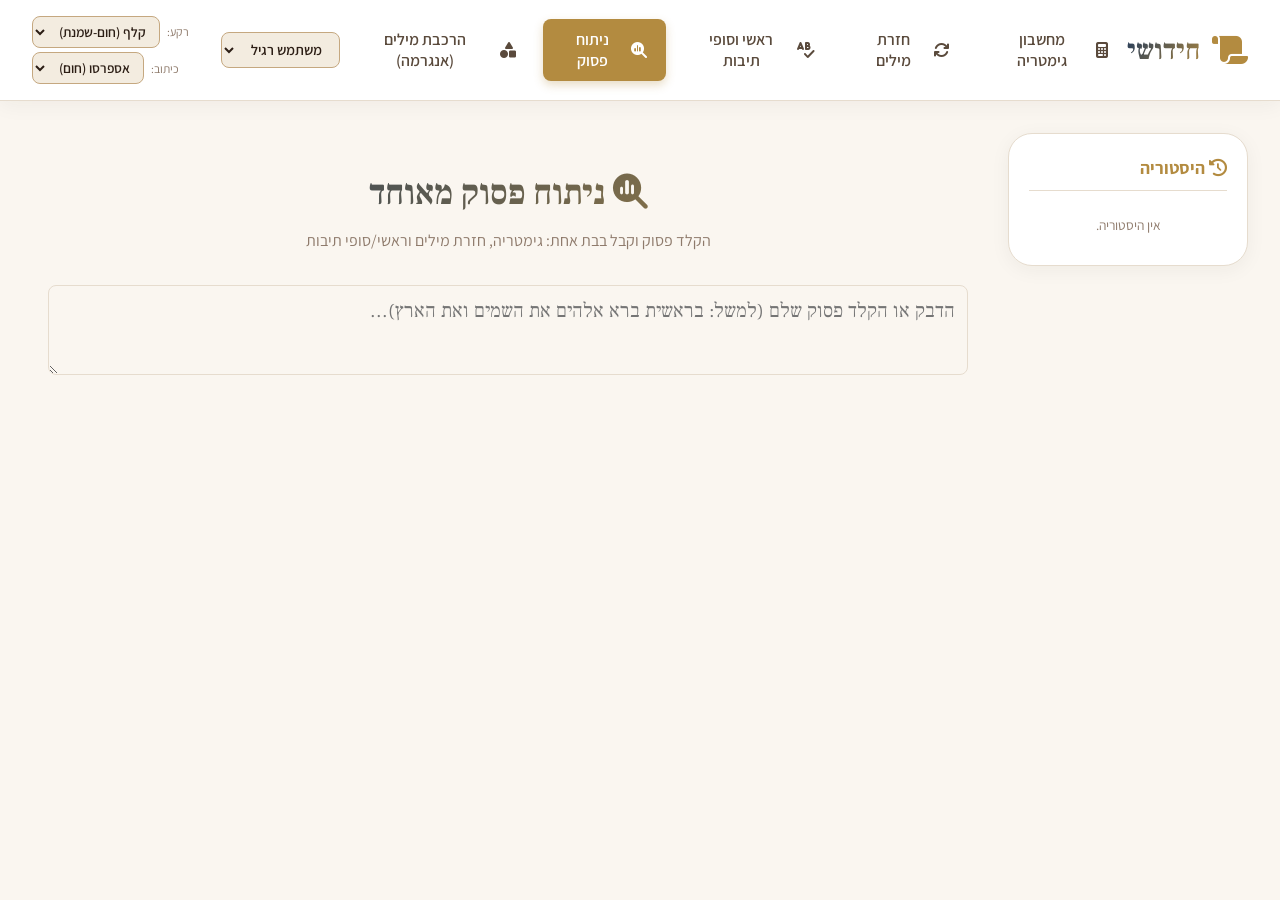
==== index.html @ a5f44e79 "Increase minimum column width in grid layout" ====
<!DOCTYPE html>
<html lang="he" dir="rtl">
<head>
    <meta charset="UTF-8">
    <meta name="viewport" content="width=device-width, initial-scale=1.0">
    <meta name="google-site-verification" content="LGMvp6OJ8fv4IpXESUMoyNWkSG_s3KDqTtap5O6duh8" />
    <title>חידושי - בית מדרש דיגיטלי אישי ושיתופי</title>
    <meta name="description" content="אפליקציה מתקדמת לפרסום, שיתוף ולימוד של חידושי תורה, סוגיות בגמרא וביאורי הלכה עם כלים תורניים מתקדמים.">
    
    <!-- Stylesheets -->
    <link rel="stylesheet" href="index.css">
    <link rel="stylesheet" href="https://cdnjs.cloudflare.com/ajax/libs/font-awesome/6.4.0/css/all.min.css">
</head>
<body data-bg="parchment" data-text="espresso">
    <div class="app-container">
        
        <!-- Header -->
        <header class="app-header">
            <div class="logo-container">
                <i class="fa-solid fa-scroll logo-icon"></i>
                <h1 class="logo-title">חידושי</h1>
            </div>
            
            <nav class="app-nav">
                <button class="nav-link" data-target="study-hall-view" style="display: none;">
                    <i class="fa-solid fa-book-open"></i> בית המדרש
                </button>
                <button class="nav-link" data-target="index-view" style="display: none;">
                    <i class="fa-solid fa-list-ol"></i> מפתח הפירושים
                </button>
                <button class="nav-link" data-target="scribe-desk-view" style="display: none;">
                    <i class="fa-solid fa-feather-pointed"></i> השולחן שלי
                </button>
                <button class="nav-link" data-target="gematria-view">
                    <i class="fa-solid fa-calculator"></i> מחשבון גימטריה
                </button>
                <button class="nav-link" data-target="word-repetition-view">
                    <i class="fa-solid fa-arrows-rotate"></i> חזרת מילים
                </button>
                <button class="nav-link" data-target="library-view" style="display: none;">
                    <i class="fa-solid fa-bookmark"></i> הספרייה שלי
                </button>
                <button class="nav-link" data-target="rashei-teivot-view">
                    <i class="fa-solid fa-spell-check"></i> ראשי וסופי תיבות
                </button>
                <button class="nav-link active" data-target="verse-analysis-unified-view">
                    <i class="fa-solid fa-magnifying-glass-chart"></i> ניתוח פסוק
                </button>
                <button class="nav-link" data-target="anagram-finder-view">
                    <i class="fa-solid fa-shapes"></i> הרכבת מילים (אנגרמה)
                </button>

                <button class="nav-link admin-only" data-target="admin-requests-view" id="nav-admin-requests" style="display: none !important;">
                    <i class="fa-solid fa-clipboard-check"></i> ניהול בקשות <span class="badge" id="pending-requests-badge" style="display: none; background: #e53e3e; color: white; padding: 0.1rem 0.4rem; border-radius: 10px; font-size: 0.75rem; margin-right: 0.25rem;">0</span>
                </button>
                <button class="nav-link admin-only" data-target="admin-verse-view" id="nav-admin-verse" style="display: none;">
                    <i class="fa-solid fa-book-open-reader"></i> ניהול פסוקים
                </button>
            </nav>
            
            <div class="header-actions">
                <div class="role-switcher" style="margin-left: 1rem;">
                    <select id="role-selector" class="role-select" style="background: var(--bg-secondary); border: 1px solid var(--border-gold); color: var(--text-primary); padding: 0.4rem 0.8rem; border-radius: var(--border-radius-sm); font-family: var(--font-sans); cursor: pointer; outline: none; font-weight: 600;">
                        <option value="user">משתמש רגיל</option>
                        <option value="admin">מנהל מערכת</option>
                    </select>
                </div>
                <div class="theme-switcher" style="display: flex; align-items: center; gap: 0.5rem;">
                    <div style="display: flex; flex-direction: column; align-items: flex-end; gap: 0.3rem;">
                        <div style="display: flex; align-items: center; gap: 0.4rem;">
                            <label style="font-size: 0.75rem; color: var(--text-muted); font-family: var(--font-sans); white-space: nowrap;">רקע:</label>
                            <select id="bg-selector" class="role-select" style="background: var(--bg-secondary); border: 1px solid var(--border-gold); color: var(--text-primary); padding: 0.3rem 0.6rem; border-radius: var(--border-radius-sm); font-family: var(--font-sans); cursor: pointer; outline: none; font-weight: 600; font-size: 0.85rem;" title="בחר רקע">
                                <option value="parchment">קלף (חום-שמנת)</option>
                                <option value="dark">לילה (כהה)</option>
                                <option value="white">לבן</option>
                                <option value="blue">תכלת (עדין)</option>
                                <option value="grey">אפור (עדין)</option>
                                <option value="green">ירוק (עדין)</option>
                            </select>
                        </div>
                        <div style="display: flex; align-items: center; gap: 0.4rem;">
                            <label style="font-size: 0.75rem; color: var(--text-muted); font-family: var(--font-sans); white-space: nowrap;">כיתוב:</label>
                            <select id="text-selector" class="role-select" style="background: var(--bg-secondary); border: 1px solid var(--border-gold); color: var(--text-primary); padding: 0.3rem 0.6rem; border-radius: var(--border-radius-sm); font-family: var(--font-sans); cursor: pointer; outline: none; font-weight: 600; font-size: 0.85rem;" title="בחר צבע כיתוב">
                                <option value="espresso">אספרסו (חום)</option>
                                <option value="blue">כחול</option>
                                <option value="black">שחור</option>
                                <option value="grey">אפור</option>
                                <option value="gold">זהב</option>
                            </select>
                        </div>
                    </div>
                </div>
            </div>
        </header>

        <!-- Main Content -->
        <main class="main-content">
            
            <!-- VIEW 1: STUDY HALL (FEED) -->
            <section id="study-hall-view" class="page-view">
                <div class="study-hall-header">
                    <h2>היכל החידושים של בית המדרש</h2>
                    <p>עיין בפנינים, חידושים והארות שנכתבו על התורה, הגמרא וההלכה</p>
                </div>

                <div class="search-filter-bar">
                    <div class="search-input-wrapper">
                        <i class="fa-solid fa-magnifying-glass search-icon"></i>
                        <input type="text" id="search-input" class="search-input" placeholder="חפש לפי נושא, פסוק, מחבר או קטגוריה...">
                    </div>
                    
                    <div class="category-tabs" id="category-tabs">
                        <button class="category-tab active" data-category="all">הכל</button>
                        <button class="category-tab" data-category="תורה">תורה</button>
                        <button class="category-tab" data-category="נך">נ"ך</button>
                        <button class="category-tab" data-category="גמרא">גמרא</button>
                        <button class="category-tab" data-category="הלכה">הלכה</button>
                        <button class="category-tab" data-category="חסידות ומחשבה">חסידות ומחשבה</button>
                    </div>

                    <div id="book-chapter-toolbar" style="display: flex; gap: 0.75rem; align-items: center; flex-wrap: wrap; margin-top: 1rem; padding: 0.5rem; background: var(--bg-secondary); border-radius: var(--border-radius-sm); border: 1px solid var(--border-color);">
                        <label for="study-book-select" style="font-weight: bold; color: var(--text-muted);"><i class="fa-solid fa-book-open"></i> ספר:</label>
                        <select id="study-book-select" class="sort-select" style="min-width: 150px; background: var(--bg-primary);">
                            <option value="all">כל הספרים</option>
                        </select>
                        
                        <label for="study-chapter-select" style="font-weight: bold; color: var(--text-muted);"><i class="fa-solid fa-list-ol"></i> פרק:</label>
                        <select id="study-chapter-select" class="sort-select" style="min-width: 120px; background: var(--bg-primary);">
                            <option value="all">כל הפרקים</option>
                        </select>
                    </div>

                    <select id="sort-select" class="sort-select" style="margin-top: 1rem;">
                        <option value="newest">הכי חדש</option>
                        <option value="popular">הכי פופולרי (יישר כוח)</option>
                        <option value="length">ארוך במיוחד</option>
                    </select>
                </div>

                <div class="insights-grid" id="insights-grid">
                    <!-- Cards will be dynamically inserted here -->
                </div>
            </section>

            <!-- VIEW 2: INSIGHT READER -->
            <section id="insight-reader-view" class="page-view">
                <button class="back-to-hall-btn" id="back-to-hall">
                    <i class="fa-solid fa-arrow-right"></i> חזרה לבית המדרש
                </button>
                
                <div class="reader-container">
                    
                    <div class="reader-main">
                        <div class="reader-header">
                            <span class="card-category" id="reader-category">תורה</span>
                            <h2 class="logo-title" style="font-size: 2.2rem; margin-top: 0.5rem;" id="reader-title">כותרת החידוש</h2>
                            <div class="reader-meta">
                                <div>
                                    נכתב ע"י: <span class="card-author" id="reader-author">משה רבנו</span> | 
                                    פרשת: <span id="reader-parasha">-</span>
                                </div>
                                <div class="reader-controls">
                                    <button class="font-size-btn" id="font-decrease" title="הקטן גופן"><i class="fa-solid fa-minus"></i></button>
                                    <span style="font-size: 0.9rem; font-weight: bold;">גופן</span>
                                    <button class="font-size-btn" id="font-increase" title="הגדל גופן"><i class="fa-solid fa-plus"></i></button>
                                </div>
                            </div>
                        </div>
                        
                        <!-- Admin Actions Bar -->
                        <div class="admin-actions-bar admin-only" style="display: none; margin: 1rem 0; gap: 1rem; border-bottom: 1px solid var(--border-color); padding-bottom: 1rem;">
                            <button class="secondary-btn admin-edit-btn" id="reader-admin-edit" style="padding: 0.5rem 1rem; font-size: 0.9rem;"><i class="fa-solid fa-pen-to-square"></i> עריכה מתקדמת</button>
                            <button class="secondary-btn admin-split-btn" id="reader-admin-split" style="padding: 0.5rem 1rem; font-size: 0.9rem;"><i class="fa-solid fa-arrows-split-up-and-left"></i> פיצול פירוש</button>
                            <button class="primary-btn admin-delete-btn" id="reader-admin-delete" style="background-color: #e53e3e; color: white; border: none; padding: 0.5rem 1rem; font-size: 0.9rem;"><i class="fa-solid fa-trash"></i> מחיקה</button>
                        </div>

                        <!-- Central Scripture Block -->
                        <div class="biblical-verse-block" id="reader-verse-block">
                            <div class="biblical-verse-text" id="reader-verse-text">טקסט הפסוק המקורי</div>
                            <div class="biblical-verse-source" id="reader-verse-source">ספר דברים פרק ג פסוק כג</div>
                        </div>



                        <!-- Auto Verse Analysis Box -->
                        <div id="reader-auto-analysis-box" style="display: none; margin-bottom: 2rem; border: 1px solid var(--border-gold); padding: 1.5rem; border-radius: var(--border-radius-lg); background: linear-gradient(135deg, rgba(var(--bg-primary-rgb), 1) 0%, rgba(var(--bg-secondary-rgb), 1) 100%);"></div>

                        <!-- Gematria Connections Box -->
                        <div class="gematria-box" id="reader-gematria-box">
                            <div class="gematria-header">
                                <div class="gematria-connections-title"><i class="fa-solid fa-circle-nodes"></i> קשרים גימטריים מעניינים</div>
                                <span class="gematria-badge" id="reader-gematria-val">515</span>
                            </div>
                            <div class="gematria-conn-explain" id="reader-gematria-explain" style="margin-bottom: 1rem; font-style: italic;">
                                הסבר הגימטריה הכללי...
                            </div>
                            <ul class="gematria-connections-list" id="reader-gematria-list">
                                <!-- Gematria matched verses here -->
                            </ul>
                        </div>

                        <!-- General Insight Content -->
                        <div class="general-insights-section" id="reader-general-section">
                            <h4><i class="fa-solid fa-pen-nib"></i> פשט דרש ורמז</h4>
                            <div id="reader-general-text">ההרחבות ייטענו כאן...</div>
                        </div>

                        <!-- Toda Hashem Content -->
                        <div class="general-insights-section" id="reader-toda-section" style="margin-top: 2rem; display: none;">
                            <h4><i class="fa-solid fa-scroll"></i> תודה ה'</h4>
                            <div id="reader-toda-text">התובנות ייטענו כאן...</div>
                        </div>

                        <div class="upvote-action-bar">
                            <button class="upvote-big-btn" id="reader-upvote-btn">
                                <i class="fa-solid fa-hands-clapping"></i> יישר כוח! (<span id="reader-upvotes-count">0</span>)
                            </button>
                            <button class="secondary-btn" id="reader-bookmark-btn">
                                <i class="fa-regular fa-bookmark"></i> שמור בספרייה שלי
                            </button>
                        </div>
                    </div>

                    <!-- Havruta Discussion Sidebar -->
                    <div class="havruta-sidebar">
                        <div class="havruta-header">
                            <i class="fa-solid fa-comments" style="color: var(--accent-gold);"></i>
                            <h3>שיח חברותא</h3>
                        </div>
                        <p style="font-size: 0.9rem; color: var(--text-muted); margin-bottom: 1rem;">הוסף הערה או הארה לחידוש זה כחלק מהלימוד המשותף:</p>
                        
                        <div class="comment-input-area">
                            <input type="text" id="comment-name" class="comment-input-name" placeholder="שמך (למשל: תלמיד חכם)">
                            <textarea id="comment-text" class="comment-input-text" placeholder="כתוב את ההערה שלך כאן..."></textarea>
                            <button class="submit-comment-btn" id="submit-comment">שלח לשיח</button>
                        </div>

                        <div class="comments-feed" id="comments-feed">
                            <!-- Comments bubble will render here -->
                        </div>
                    </div>

                </div>
            </section>

            <!-- VIEW 3: SCRIBE DESK (EDITOR) -->
            <section id="scribe-desk-view" class="page-view">
                <div class="editor-container">
                    <h2 class="logo-title" style="font-size: 2.2rem; text-align: center; margin-bottom: 0.5rem;">שולחן הכתיבה של הסופר</h2>
                    <p style="text-align: center; color: var(--text-muted); margin-bottom: 2rem;">העלה על הכתב חידוש תורה משלך, עצב אותו ופרסם אותו בבית המדרש</p>
                    
                    <div class="editor-grid">
                        <div class="editor-form-group">
                            <label for="edit-title">כותרת החידוש</label>
                            <input type="text" id="edit-title" class="editor-input" placeholder="למשל: כוחה של תפילה בפרשת ואתחנן">
                        </div>
                        
                        <div class="editor-form-group">
                            <label for="edit-category">קטגוריה</label>
                            <select id="edit-category" class="editor-select">
                                <option value="תורה">תורה</option>
                                <option value="נך">נ"ך</option>
                                <option value="גמרא">גמרא</option>
                                <option value="הלכה">הלכה</option>
                                <option value="חסידות ומחשבה">חסידות ומחשבה</option>
                            </select>
                        </div>

                        <div class="editor-form-group">
                            <label for="edit-verse">פסוק או מקור מצוטט</label>
                            <input type="text" id="edit-verse" class="editor-input" placeholder="למשל: דברים ג, כג">
                            <span id="editor-verse-vocalized" style="font-size: 0.9rem; color: var(--accent-gold); font-family: var(--font-serif); margin-top: 0.25rem; font-weight: bold; min-height: 1.25rem; display: block;"></span>
                        </div>

                        <div class="editor-form-group">
                            <label for="edit-author">שם המחבר</label>
                            <input type="text" id="edit-author" class="editor-input" placeholder="שמך או כינוי">
                        </div>

                        <div class="editor-form-group full-width">
                            <label for="edit-content">תוכן החידוש והביאור</label>
                            <textarea id="edit-content" class="editor-textarea" placeholder="כתוב כאן בהרחבה את מהלך החידוש שלך, ביאורים, מדרשים, או פנינים רוחניות..."></textarea>
                        </div>
                    </div>

                    <!-- Auto Verse Analysis Box (full-width, outside the grid) -->
                    <div id="scribe-auto-analysis-box" style="display: none; margin-top: 1.5rem; margin-bottom: 0.5rem; border: 1px solid var(--border-gold); padding: 1.5rem; border-radius: var(--border-radius-lg); background: linear-gradient(135deg, rgba(var(--bg-primary-rgb), 1) 0%, rgba(var(--bg-secondary-rgb), 1) 100%); width: 100%;"></div>

                    <div class="editor-actions">
                        <button class="secondary-btn" id="preview-btn"><i class="fa-solid fa-book-open-reader"></i> תצוגה מקדימה בספר</button>
                        <button class="primary-btn" id="publish-btn"><i class="fa-solid fa-feather"></i> פרסם בהיכל</button>
                    </div>

                    <!-- Book Layout Preview Panel -->
                    <div class="editor-preview-panel" id="preview-panel">
                        <div class="preview-book-title" id="preview-book-title">כותרת הספר</div>
                        <div class="preview-book-meta">נכתב ע"י <span id="preview-book-author">מחבר</span> | קטגוריה: <span id="preview-book-category">תורה</span></div>
                        <div class="preview-book-content" id="preview-book-content">תוכן החידוש יראה כאן כמו דף ספר תורני קלאסי...</div>
                    </div>
                </div>
            </section>

            <!-- VIEW 4: GEMATRIA CALCULATOR -->
            <section id="gematria-view" class="page-view">
                <div class="page-with-history">
                    <!-- History Sidebar -->
                    <div class="history-sidebar" id="gematria-history-panel">
                        <div class="history-panel-title"><i class="fa-solid fa-clock-rotate-left"></i> היסטוריה</div>
                        <div class="history-items-list" id="gematria-history-list"></div>
                    </div>

                    <!-- Main Content -->
                    <div class="gematria-calc-container">
                        <h2 class="logo-title" style="font-size: 2.2rem; text-align: center; margin-bottom: 0.5rem;">מחשבון גימטריה תורני</h2>
                        <p style="text-align: center; color: var(--text-muted); margin-bottom: 1.5rem;">חשב את הערך הגימטרי של מילה או פסוק, ומצא מיידית חיבורים מקבילים מתוך דפי הלימוד</p>

                        <div class="calc-input-wrapper">
                            <input type="text" id="calc-input" class="calc-input" placeholder="הקלד מילה, משפט או פסוק בעברית (למשל: ואתחנן)...">
                        </div>

                        <div class="calc-result-box" id="calc-result-box" style="display: none;">
                            <span class="calc-result-number" id="calc-result-num">0</span>
                            <span class="calc-result-hebrew" id="calc-result-heb"></span>
                        </div>

                        <!-- Word-by-Word Gematria Analysis -->
                        <div id="gematria-words-analysis" style="display: none; margin-top: 1.5rem; background: var(--bg-secondary); padding: 1.5rem; border-radius: var(--border-radius-md); border: 1px solid var(--border-gold); text-align: right; line-height: 1.8;">
                            <strong style="color: var(--accent-gold); font-size: 1.1rem; display: block; margin-bottom: 0.5rem;"><i class="fa-solid fa-calculator"></i> ערך גימטרי לכל מילה (לחץ לתוצאות נוספות למטה):</strong>
                            <div id="gematria-words-list" style="font-size: 1.1rem; font-family: var(--font-sans); display: flex; flex-wrap: wrap; gap: 0.5rem 1rem;"></div>
                        </div>

                        <div class="calc-matches-section" id="calc-matches-section" style="display: none;">
                            <h3><i class="fa-solid fa-link"></i> חיבורים ומקבילות בגימטריה זו</h3>
                            <div id="calc-matches-grid" style="display: flex; flex-direction: column; gap: 0.75rem; margin-top: 1rem; text-align: right; font-family: var(--font-serif); font-size: 1.25rem; line-height: 1.7;">
                            </div>
                        </div>

                        <!-- Inline Word Detail Panel -->
                        <div id="calc-word-detail-section" style="display: none; margin-top: 2rem; border-top: 2px solid var(--accent-gold); padding-top: 1.5rem;">
                            <div style="display: flex; align-items: center; justify-content: space-between; margin-bottom: 1rem;">
                                <h3 style="margin: 0; color: var(--accent-gold);"><i class="fa-solid fa-magnifying-glass"></i> ניתוח מילה: <span id="calc-word-detail-word" style="font-family: var(--font-serif); font-size: 1.3rem;"></span></h3>
                                <button id="calc-word-detail-close" style="background: none; border: 1px solid var(--border-color); color: var(--text-muted); padding: 0.3rem 0.7rem; border-radius: var(--border-radius-sm); cursor: pointer; font-size: 0.9rem;"><i class="fa-solid fa-xmark"></i> סגור</button>
                            </div>
                            <div style="display: flex; gap: 1.5rem; align-items: center; margin-bottom: 1rem; flex-wrap: wrap;">
                                <span id="calc-word-detail-score" style="font-size: 2rem; font-weight: 900; color: var(--accent-gold);"></span>
                                <span id="calc-word-detail-heb" style="color: var(--text-muted); font-size: 1rem;"></span>
                            </div>
                            <div id="calc-word-detail-grid" style="display: flex; flex-direction: column; gap: 0.75rem; text-align: right; font-family: var(--font-serif); font-size: 1.2rem; line-height: 1.7;">
                            </div>
                        </div>

                        <!-- Multi-Verse / Chapter Gematria Analysis (Distribution by Books) -->
                        <div class="calc-matches-section" style="margin-top: 3rem; border-top: 2px solid var(--border-color); padding-top: 2rem;">
                            <h3><i class="fa-solid fa-chart-column"></i> ניתוח רב-פסוקי והתפלגות גימטריה לפי ספרים (ניתוח פרק)</h3>
                            <p style="font-size: 0.95rem; color: var(--text-muted); margin-bottom: 1rem;">
                                הקלד או הדבק מספר פסוקים (כל פסוק בשורה חדשה), או בחר פרק מהמאגר לטעינה אוטומטית:
                            </p>

                            <!-- Chapter Auto-Loader Bar -->
                            <div style="background: var(--bg-secondary); border: 1px solid var(--border-gold); padding: 0.85rem 1.25rem; border-radius: var(--border-radius-md); margin-bottom: 1rem; display: flex; flex-wrap: wrap; gap: 0.75rem; align-items: center; justify-content: space-between;">
                                <div style="display: flex; align-items: center; gap: 0.5rem; font-weight: 600; color: var(--accent-gold); font-size: 1rem;">
                                    <i class="fa-solid fa-book-open-reader"></i>
                                    <span>טעינת פרק שלם מתוך המאגר:</span>
                                </div>
                                <div style="display: flex; gap: 0.75rem; flex-wrap: wrap; align-items: center;">
                                    <div style="display: flex; align-items: center; gap: 0.3rem;">
                                        <label for="mg-book-select" style="font-size: 0.85rem; color: var(--text-muted);">ספר:</label>
                                        <select id="mg-book-select" style="background: var(--bg-primary); border: 1px solid var(--border-gold); color: var(--text-primary); padding: 0.35rem 0.75rem; border-radius: var(--border-radius-sm); font-family: var(--font-serif); font-size: 1rem; cursor: pointer; outline: none; min-width: 150px;">
                                            <option value="">-- בחר ספר --</option>
                                        </select>
                                    </div>
                                    <div style="display: flex; align-items: center; gap: 0.3rem;">
                                        <label for="mg-chapter-select" style="font-size: 0.85rem; color: var(--text-muted);">פרק:</label>
                                        <select id="mg-chapter-select" style="background: var(--bg-primary); border: 1px solid var(--border-gold); color: var(--text-primary); padding: 0.35rem 0.75rem; border-radius: var(--border-radius-sm); font-family: var(--font-serif); font-size: 1rem; cursor: pointer; outline: none; min-width: 110px;" disabled>
                                            <option value="">-- בחר פרק --</option>
                                        </select>
                                    </div>
                                    <button id="mg-load-chapter-btn" class="primary-btn" style="padding: 0.35rem 1rem; font-size: 0.95rem; cursor: pointer;" disabled>
                                        <i class="fa-solid fa-arrow-down-to-bracket"></i> טען פרק
                                    </button>
                                </div>
                            </div>

                            <div class="calc-input-wrapper" style="display: flex; flex-direction: column; gap: 0.75rem;">
                                <textarea id="multi-gematria-input" class="calc-input" style="height: 220px; min-height: 180px; padding: 0.85rem; font-family: var(--font-serif); font-size: 1.25rem; line-height: 1.6; resize: vertical;" placeholder="הדבק או הקלד פסוקים (כל פסוק בשורה חדשה), למשל:
איש היה בארץ עוץ איוב שמו והיה האיש ההוא תם וישר וירא אלהים וסר מרע.
ויולדו לו שבעה בנים ושלוש בנות."></textarea>
                                <div style="display: flex; justify-content: space-between; align-items: center; flex-wrap: wrap; gap: 0.75rem;">
                                    <button id="multi-gematria-btn" class="primary-btn" style="padding: 0.65rem 1.5rem; font-size: 1.05rem; cursor: pointer;">
                                        <i class="fa-solid fa-square-poll-vertical"></i> נתח התפלגות ספרים
                                    </button>
                                    <div id="multi-gematria-sort-controls" style="display: none; align-items: center; gap: 0.5rem; font-size: 0.9rem; color: var(--text-muted);">
                                        <span>מיון ספרים:</span>
                                        <button id="sort-books-canonical" class="category-tab active" style="padding: 0.2rem 0.6rem; font-size: 0.85rem; cursor: pointer;">לפי סדר התנ"ך</button>
                                        <button id="sort-books-count" class="category-tab" style="padding: 0.2rem 0.6rem; font-size: 0.85rem; cursor: pointer;">לפי כמות הקבלות</button>
                                    </div>
                                </div>
                            </div>

                            <!-- Results Container -->
                            <div id="multi-gematria-results" style="display: none; margin-top: 1.5rem;">
                                <!-- Summary Table / Text -->
                                <div id="multi-gematria-summary" style="background: var(--bg-secondary); border: 1px solid var(--border-gold); padding: 1.25rem 1.5rem; border-radius: var(--border-radius-md); margin-bottom: 1.5rem; line-height: 1.8;">
                                </div>

                                <!-- Book Distribution Detailed List -->
                                <div id="multi-gematria-books-list" style="display: flex; flex-direction: column; gap: 1rem;">
                                </div>
                            </div>
                        </div>
                    </div>
                </div>
            </section>

            <!-- VIEW 7: COMMENTARY INDEX -->
            <section id="index-view" class="page-view">
                <div class="gematria-calc-container" style="max-width: 1100px;">
                    <h2 class="logo-title" style="font-size: 2.2rem; text-align: center; margin-bottom: 0.5rem;">מפתח הפירושים והחידושים</h2>
                    <p style="text-align: center; color: var(--text-muted); margin-bottom: 2rem;">עיין ברשימת הספרים והפרקים, וראה כמה פירושים וחידושים נכתבו על כל אחד מהם</p>
                    
                    <div class="index-categories-container">
                        <div class="index-category-column">
                            <h3 class="index-category-title"><i class="fa-solid fa-scroll"></i> תורה (חומש)</h3>
                            <div class="index-category-books" id="index-category-torah"></div>
                        </div>
                        <div class="index-category-column">
                            <h3 class="index-category-title"><i class="fa-solid fa-feather"></i> נביאים</h3>
                            <div class="index-category-books" id="index-category-neviim"></div>
                        </div>
                        <div class="index-category-column">
                            <h3 class="index-category-title"><i class="fa-solid fa-book"></i> כתובים</h3>
                            <div class="index-category-books" id="index-category-ketuvim"></div>
                        </div>
                    </div>
                </div>
            </section>

            <!-- VIEW 5: WORD REPETITION (CONCORDANCE) -->
            <section id="word-repetition-view" class="page-view">
                <div class="page-with-history">
                    <!-- History Sidebar -->
                    <div class="history-sidebar" id="word-rep-history-panel">
                        <div class="history-panel-title"><i class="fa-solid fa-clock-rotate-left"></i> היסטוריה</div>
                        <div class="history-items-list" id="word-rep-history-list"></div>
                    </div>
                <div class="gematria-calc-container">
                    <h2 class="logo-title" style="font-size: 2.2rem; text-align: center; margin-bottom: 0.5rem;">איתור חזרת מילים</h2>
                    <p style="text-align: center; color: var(--text-muted); margin-bottom: 1.5rem;">הקלד מילה או רצף אותיות כדי לאתר מיידית את כל הפסוקים במאגר המכילים אותם במדויק (ללא ניקוד)</p>

                    <div class="calc-input-wrapper">
                        <input type="text" id="word-search-input" class="calc-input" placeholder="הקלד מילה לחיפוש (למשל: משה, שמע, אהב)...">
                    </div>

                    <div class="calc-matches-section" id="word-matches-section" style="display: none;">
                        <div style="display: flex; align-items: center; gap: 1rem; flex-wrap: wrap; margin-bottom: 0.25rem;">
                            <h3 style="margin: 0;"><i class="fa-solid fa-list-ol"></i> פסוקים שנמצאו בהם חזרות (<span id="word-matches-count">0</span>)</h3>
                        </div>
                        <div style="margin-bottom: 0.75rem; font-size: 1.1rem; color: var(--text-muted); font-weight: normal;">
                            ביטוי חוזר: "<span id="word-search-query-display" style="font-weight: bold; color: var(--accent-gold);"></span>"
                        </div>
                        <!-- Simple list style for verses instead of grid cards -->
                        <div id="word-matches-grid" style="display: flex; flex-direction: column; gap: 0.75rem; margin-top: 0.5rem; text-align: right; font-family: var(--font-serif); font-size: 1.25rem; line-height: 1.7;">
                            <!-- Matched verses will render here -->
                        </div>
                    </div>

                    <!-- New Section: Full Verse Analysis (Words & Pairs) -->
                    <div class="calc-matches-section" style="margin-top: 3rem; border-top: 1px solid var(--border-color); padding-top: 2rem;">
                        <h3><i class="fa-solid fa-chart-pie"></i> ניתוח פסוק שלם (מילים וצמדים)</h3>
                        <p style="font-size: 0.95rem; color: var(--text-muted); margin-bottom: 1rem;">הקלד או הדבק פסוק שלם כדי לראות את מספר החזרות של כל מילה ושל כל צמד מילים רצופות במאגר התנ"ך</p>
                        
                        <div class="calc-input-wrapper">
                            <textarea id="verse-analysis-input" class="calc-input" style="height: 80px; padding: 0.75rem; font-family: var(--font-serif); font-size: 1.2rem; resize: vertical;" placeholder="הדבק או הקלד פסוק שלם כאן (למשל: ולא תתחתן בם בתך לא תתן לבנו)..."></textarea>
                        </div>
                        
                        <div id="verse-analysis-results" style="display: none; margin-top: 1.5rem; background: var(--bg-secondary); padding: 1.5rem; border-radius: var(--border-radius-md); border: 1px solid var(--border-gold); text-align: right; line-height: 1.8;">
                            <div style="margin-bottom: 1.5rem;">
                                <strong style="color: var(--accent-gold); font-size: 1.1rem; display: block; margin-bottom: 0.5rem;"><i class="fa-solid fa-font"></i> מילים בודדות וחזרותיהן (לחץ על מילה לחיפוש):</strong>
                                <div id="words-analysis-list" style="font-size: 1.1rem; font-family: var(--font-sans); display: flex; flex-wrap: wrap; gap: 0.5rem 1rem;"></div>
                            </div>
                            <div style="margin-bottom: 1.5rem;">
                                <strong style="color: var(--accent-gold); font-size: 1.1rem; display: block; margin-bottom: 0.5rem;"><i class="fa-solid fa-link"></i> צמדי מילים (זוגות) וחזרותיהם (לחץ על צמד לחיפוש):</strong>
                                <div id="pairs-analysis-list" style="font-size: 1.1rem; font-family: var(--font-sans); display: flex; flex-wrap: wrap; gap: 0.5rem 1rem;"></div>
                            </div>
                            <div style="margin-bottom: 1.5rem;">
                                <strong style="color: var(--accent-gold); font-size: 1.1rem; display: block; margin-bottom: 0.5rem;"><i class="fa-solid fa-lines-leaning"></i> שלשות מילים וחזרותיהן (לחץ על שלשה לחיפוש):</strong>
                                <div id="triplets-analysis-list" style="font-size: 1.1rem; font-family: var(--font-sans); display: flex; flex-wrap: wrap; gap: 0.5rem 1rem;"></div>
                            </div>
                            <div>
                                <strong style="color: var(--accent-gold); font-size: 1.1rem; display: block; margin-bottom: 0.5rem;"><i class="fa-solid fa-cubes"></i> רביעיות מילים וחזרותיהם (לחץ על רביעייה לחיפוש):</strong>
                                <div id="quads-analysis-list" style="font-size: 1.1rem; font-family: var(--font-sans); display: flex; flex-wrap: wrap; gap: 0.5rem 1rem;"></div>
                            </div>
                        </div>
                    </div>
                </div>
                </div><!-- /page-with-history -->
            </section>

            <!-- VIEW 6: MY LIBRARY (BOOKMARKS & UPLOADER) -->
            <section id="library-view" class="page-view">
                <div class="library-container">
                    
                    <!-- Sidebar: stats and streaks -->
                    <div class="streak-sidebar">
                        <div class="streak-card">
                            <div class="streak-fire"><i class="fa-solid fa-fire"></i></div>
                            <div class="streak-number" id="streak-num">3</div>
                            <div class="streak-label">ימי התמדה רצופים!</div>
                            <p class="streak-desc">"כל הקובע עת לתורה..." המשך ללמוד ולכתוב חידושים מדי יום כדי להגדיל את מדד ההתמדה שלך.</p>
                        </div>

                        <div class="diligence-stats-card">
                            <h3 class="logo-title" style="font-size: 1.25rem; margin-bottom: 1rem;"><i class="fa-solid fa-chart-line"></i> מדדי התמדה</h3>
                            <div class="stat-row">
                                <span class="stat-row-label">חידושים שפרסמת:</span>
                                <span class="stat-row-val" id="stats-published">0</span>
                            </div>
                            <div class="stat-row">
                                <span class="stat-row-label">סימניות שמורות:</span>
                                <span class="stat-row-val" id="stats-bookmarked">0</span>
                            </div>
                            <div class="stat-row">
                                <span class="stat-row-label">יישר כוח שקיבלת:</span>
                                <span class="stat-row-val" id="stats-upvotes">0</span>
                            </div>
                            <div class="stat-row">
                                <span class="stat-row-label">הערות שכתבת:</span>
                                <span class="stat-row-val" id="stats-comments">0</span>
                            </div>
                        </div>
                    </div>

                    <!-- Main Library Section -->
                    <div class="library-main">
                        <!-- File Upload Box -->
                        <div class="file-upload-zone" id="file-upload-zone">
                            <div class="upload-icon"><i class="fa-solid fa-file-arrow-up"></i></div>
                            <h3 class="upload-title">העלאת דפי לימוד וחידושים</h3>
                            <p class="upload-desc">גרור ושחרר קובצי טקסט (.txt) או לחץ לבחירת קובץ מהמחשב.</p>
                            <p class="upload-desc" style="font-size: 0.75rem; margin-top: 0.5rem; color: var(--accent-gold);">האפליקציה תפענח את הקובץ ותטעין אותו לבית המדרש האישי שלך!</p>
                            <input type="file" id="file-input" style="display: none;" accept=".txt">
                        </div>

                        <div class="library-tabs">
                            <button class="library-tab-btn active" data-lib="bookmarks">שמורים ללימוד (<span id="lib-bookmarks-count">0</span>)</button>
                            <button class="library-tab-btn" data-lib="my-insights">החידושים שלי (<span id="lib-my-count">0</span>)</button>
                            <button class="library-tab-btn user-only" data-lib="pending-requests" id="lib-pending-tab">הצעות פרסום שלי (<span id="lib-pending-count">0</span>)</button>
                        </div>

                        <div class="library-list" id="library-list">
                            <!-- Items will be dynamically inserted here -->
                            <div class="empty-state">
                                <div class="empty-state-icon"><i class="fa-solid fa-book-bookmark"></i></div>
                                <p>אין כרגע פריטים בספרייה זו.</p>
                            </div>
                        </div>
                    </div>

                </div>
            </section>

            <!-- VIEW 10: RASHEI & SOFEI TEIVOT -->
            <section id="rashei-teivot-view" class="page-view">
                <div class="page-with-history">
                    <!-- History Sidebar -->
                    <div class="history-sidebar" id="rashei-history-panel">
                        <div class="history-panel-title"><i class="fa-solid fa-clock-rotate-left"></i> היסטוריה</div>
                        <div class="history-items-list" id="rashei-history-list"></div>
                    </div>
                <div class="gematria-calc-container" style="max-width: 1100px;">
                    <h2 class="logo-title" style="font-size: 2.2rem; text-align: center; margin-bottom: 0.5rem;"><i class="fa-solid fa-spell-check"></i> ניתוח ראשי תיבות וסופי תיבות</h2>
                    <p style="text-align: center; color: var(--text-muted); margin-bottom: 1.5rem;">הקלד או הדבק פסוק כדי לחשב את ראשי התיבות וסופי התיבות שלו, ולאתר פסוקים מקבילים במאגר</p>

                    <div class="calc-input-wrapper">
                        <textarea id="rt-input" class="calc-input" style="height: 80px; padding: 0.75rem; font-family: var(--font-serif); font-size: 1.2rem; resize: vertical;" placeholder="הדבק או הקלד פסוק שלם כאן (למשל: בראשית ברא אלהים את השמים ואת הארץ)..."></textarea>
                    </div>

                    <!-- Results container -->
                    <div id="rt-results" style="display: none; margin-top: 1.5rem;">
                        <!-- 1. Rashei Teivot + Gematria -->
                        <div style="background: var(--bg-secondary); padding: 1.5rem; border-radius: var(--border-radius-md); border: 1px solid var(--border-gold); margin-bottom: 1.5rem;">
                            <h3 style="color: var(--accent-gold); margin: 0 0 0.75rem 0; font-size: 1.2rem;"><i class="fa-solid fa-arrow-right"></i> ראשי תיבות</h3>
                            <div style="display: flex; align-items: center; gap: 1rem; flex-wrap: wrap; font-size: 1.3rem; font-family: var(--font-serif);">
                                <span id="rt-rashei-letters" style="font-weight: bold; letter-spacing: 0.15em; color: var(--text-primary); font-size: 1.5rem;"></span>
                                <span style="color: var(--text-muted);">|</span>
                                <span>גימטריה: <strong id="rt-rashei-gematria" style="color: var(--accent-gold);"></strong></span>
                            </div>
                        </div>

                        <!-- 2. Sofei Teivot + Gematria -->
                        <div style="background: var(--bg-secondary); padding: 1.5rem; border-radius: var(--border-radius-md); border: 1px solid var(--border-gold); margin-bottom: 1.5rem;">
                            <h3 style="color: var(--accent-gold); margin: 0 0 0.75rem 0; font-size: 1.2rem;"><i class="fa-solid fa-arrow-left"></i> סופי תיבות</h3>
                            <div style="display: flex; align-items: center; gap: 1rem; flex-wrap: wrap; font-size: 1.3rem; font-family: var(--font-serif);">
                                <span id="rt-sofei-letters" style="font-weight: bold; letter-spacing: 0.15em; color: var(--text-primary); font-size: 1.5rem;"></span>
                                <span style="color: var(--text-muted);">|</span>
                                <span>גימטריה: <strong id="rt-sofei-gematria" style="color: var(--accent-gold);"></strong></span>
                            </div>
                        </div>

                        <!-- Tabs for the 6 result panels -->
                        <div style="display: flex; flex-wrap: wrap; gap: 0.5rem; margin-bottom: 1.5rem; justify-content: center;">
                            <button class="category-tab rt-tab active" data-rt-tab="exact-rashei">3. ראשי תיבות זהים</button>
                            <button class="category-tab rt-tab" data-rt-tab="exact-sofei">4. סופי תיבות זהים</button>
                            <button class="category-tab rt-tab" data-rt-tab="anagram-rashei">5. אנגרמת ראשי תיבות</button>
                            <button class="category-tab rt-tab" data-rt-tab="anagram-sofei">6. אנגרמת סופי תיבות</button>
                            <button class="category-tab rt-tab" data-rt-tab="gematria-rashei">7. גימטריה ראשי תיבות</button>
                            <button class="category-tab rt-tab" data-rt-tab="gematria-sofei">8. גימטריה סופי תיבות</button>
                            <button class="category-tab rt-tab" data-rt-tab="words-anagram-rashei">9. הרכבת מילים מראשי תיבות</button>
                            <button class="category-tab rt-tab" data-rt-tab="words-anagram-sofei">10. הרכבת מילים מסופי תיבות</button>
                        </div>

                        <!-- Result panels -->
                        <div id="rt-panel-exact-rashei" class="rt-panel" style="display: block;">
                            <h3 style="font-size: 1.1rem; color: var(--accent-gold); margin-bottom: 0.5rem;"><i class="fa-solid fa-equals"></i> פסוקים עם ראשי תיבות זהים (סדר זהה)</h3>
                            <div id="rt-list-exact-rashei" style="display: flex; flex-direction: column; gap: 0.75rem; font-family: var(--font-serif); font-size: 1.15rem; line-height: 1.7;"></div>
                        </div>
                        <div id="rt-panel-exact-sofei" class="rt-panel" style="display: none;">
                            <h3 style="font-size: 1.1rem; color: var(--accent-gold); margin-bottom: 0.5rem;"><i class="fa-solid fa-equals"></i> פסוקים עם סופי תיבות זהים (סדר זהה)</h3>
                            <div id="rt-list-exact-sofei" style="display: flex; flex-direction: column; gap: 0.75rem; font-family: var(--font-serif); font-size: 1.15rem; line-height: 1.7;"></div>
                        </div>
                        <div id="rt-panel-anagram-rashei" class="rt-panel" style="display: none;">
                            <h3 style="font-size: 1.1rem; color: var(--accent-gold); margin-bottom: 0.5rem;"><i class="fa-solid fa-shuffle"></i> פסוקים עם אותן אותיות ראשי תיבות (סדר שונה)</h3>
                            <div id="rt-list-anagram-rashei" style="display: flex; flex-direction: column; gap: 0.75rem; font-family: var(--font-serif); font-size: 1.15rem; line-height: 1.7;"></div>
                        </div>
                        <div id="rt-panel-anagram-sofei" class="rt-panel" style="display: none;">
                            <h3 style="font-size: 1.1rem; color: var(--accent-gold); margin-bottom: 0.5rem;"><i class="fa-solid fa-shuffle"></i> פסוקים עם אותן אותיות סופי תיבות (סדר שונה)</h3>
                            <div id="rt-list-anagram-sofei" style="display: flex; flex-direction: column; gap: 0.75rem; font-family: var(--font-serif); font-size: 1.15rem; line-height: 1.7;"></div>
                        </div>
                        <div id="rt-panel-gematria-rashei" class="rt-panel" style="display: none;">
                            <h3 style="font-size: 1.1rem; color: var(--accent-gold); margin-bottom: 0.5rem;"><i class="fa-solid fa-calculator"></i> פסוקים בעלי גימטריה זהה לראשי תיבות</h3>
                            <div id="rt-list-gematria-rashei" style="display: flex; flex-direction: column; gap: 0.75rem; font-family: var(--font-serif); font-size: 1.15rem; line-height: 1.7;"></div>
                        </div>
                        <div id="rt-panel-gematria-sofei" class="rt-panel" style="display: none;">
                            <h3 style="font-size: 1.1rem; color: var(--accent-gold); margin-bottom: 0.5rem;"><i class="fa-solid fa-calculator"></i> פסוקים בעלי גימטריה זהה לסופי תיבות</h3>
                            <div id="rt-list-gematria-sofei" style="display: flex; flex-direction: column; gap: 0.75rem; font-family: var(--font-serif); font-size: 1.15rem; line-height: 1.7;"></div>
                        </div>
                        <div id="rt-panel-words-anagram-rashei" class="rt-panel" style="display: none;">
                            <h3 style="font-size: 1.1rem; color: var(--accent-gold); margin-bottom: 0.75rem;"><i class="fa-solid fa-shapes"></i> מילים בתנ"ך שניתן להרכיב מאותיות ראשי התיבות</h3>
                            <div id="rt-list-words-anagram-rashei" style="display: flex; flex-direction: column; gap: 1.25rem;"></div>
                        </div>
                        <div id="rt-panel-words-anagram-sofei" class="rt-panel" style="display: none;">
                            <h3 style="font-size: 1.1rem; color: var(--accent-gold); margin-bottom: 0.75rem;"><i class="fa-solid fa-shapes"></i> מילים בתנ"ך שניתן להרכיב מאותיות סופי התיבות</h3>
                            <div id="rt-list-words-anagram-sofei" style="display: flex; flex-direction: column; gap: 1.25rem;"></div>
                        </div>

                        <!-- Inline verse detail panel -->
                        <div id="rt-detail-panel" style="display:none; margin-top: 1.5rem; background: var(--bg-primary); border: 1px solid var(--border-gold); border-radius: var(--border-radius-lg); padding: 1.5rem;">
                            <div style="display: flex; justify-content: space-between; align-items: center; margin-bottom: 1rem; border-bottom: 1px solid var(--border-color); padding-bottom: 0.75rem;">
                                <h3 id="rt-detail-title" style="color: var(--accent-gold); margin: 0; font-size: 1.2rem;"></h3>
                                <button onclick="document.getElementById('rt-detail-panel').style.display='none';" style="background: none; border: 1px solid var(--border-color); color: var(--text-muted); padding: 0.25rem 0.65rem; border-radius: var(--border-radius-sm); cursor: pointer; font-size: 1.1rem;">✕</button>
                            </div>
                            <div id="rt-detail-content" style="font-family: var(--font-serif); font-size: 1.15rem; line-height: 1.8;"></div>
                        </div>

                    </div>
                </div>
                </div><!-- /page-with-history -->
            </section>

            <!-- VIEW 9: QERE KETIV CORRECTIONS VIEW -->


            <!-- VIEW 10: UNIFIED VERSE ANALYSIS -->
            <section id="verse-analysis-unified-view" class="page-view active">
                <div class="page-with-history">
                    <!-- History Sidebar -->
                    <div class="history-sidebar" id="unified-history-panel">
                        <div class="history-panel-title"><i class="fa-solid fa-clock-rotate-left"></i> היסטוריה</div>
                        <div class="history-items-list" id="unified-history-list"></div>
                    </div>
                <div style="max-width: 1200px; margin: 0 auto; padding: 2rem 1rem; flex: 1;">
                    <h2 class="logo-title" style="font-size: 2.2rem; text-align: center; margin-bottom: 0.4rem;">
                        <i class="fa-solid fa-magnifying-glass-chart"></i> ניתוח פסוק מאוחד
                    </h2>
                    <p style="text-align: center; color: var(--text-muted); margin-bottom: 2rem;">הקלד פסוק וקבל בבת אחת: גימטריה, חזרת מילים וראשי/סופי תיבות</p>

                    <!-- Input -->
                    <div class="calc-input-wrapper" style="margin-bottom: 2rem;">
                        <textarea id="uva-input" class="calc-input" style="height: 90px; padding: 0.75rem; font-family: var(--font-serif); font-size: 1.25rem; resize: vertical;" placeholder="הדבק או הקלד פסוק שלם (למשל: בראשית ברא אלהים את השמים ואת הארץ)..."></textarea>
                    </div>

                    <!-- Results (hidden until input) -->
                    <div id="uva-results" style="display: none;">

                        <!-- Grid of 3 columns on desktop -->
                        <div style="display: grid; grid-template-columns: repeat(auto-fit, minmax(500px, 1fr)); gap: 1.5rem; align-items: start;">

                            <!-- === COLUMN 1: GEMATRIA === -->
                            <div style="background: var(--bg-secondary); border: 1px solid var(--border-gold); border-radius: var(--border-radius-lg); padding: 1.5rem;">
                                <h3 style="color: var(--accent-gold); margin: 0 0 1rem 0; font-size: 1.25rem; border-bottom: 1px solid var(--border-color); padding-bottom: 0.5rem;">
                                    <i class="fa-solid fa-calculator"></i> גימטריה
                                </h3>
                                <!-- Total value -->
                                <div style="display: flex; align-items: center; gap: 1rem; margin-bottom: 1rem; flex-wrap: wrap;">
                                    <span style="font-size: 2.5rem; font-weight: 900; color: var(--accent-gold);" id="uva-gem-total">0</span>
                                    <span style="color: var(--text-muted); font-size: 1rem;" id="uva-gem-heb"></span>
                                </div>
                                <!-- Word pills -->
                                <div style="margin-bottom: 1rem;">
                                    <div style="font-size: 0.85rem; color: var(--text-muted); margin-bottom: 0.4rem;">ערך פר מילה <span style="background:var(--accent-gold);color:#1a1a2e;border-radius:4px;padding:0.05rem 0.3rem;font-size:0.75rem;font-weight:bold;">✦</span> = ספרות הערך הכולל</div>
                                    <div id="uva-gem-words" style="display: flex; flex-wrap: wrap; gap: 0.4rem;"></div>
                                </div>
                                <!-- Matching verses -->
                                <div>
                                    <div style="font-size: 0.9rem; font-weight: bold; color: var(--text-muted); margin-bottom: 0.5rem;">פסוקים באותה גימטריה: <span id="uva-gem-count" style="color:var(--accent-gold);">0</span></div>
                                    <div id="uva-gem-matches" style="max-height: 280px; overflow-y: auto; display: flex; flex-direction: column; gap: 0.4rem; font-family: var(--font-serif); font-size: 1.05rem; line-height: 1.6;"></div>
                                </div>
                            </div>

                            <!-- === COLUMN 2: WORD REPETITION === -->
                            <div style="background: var(--bg-secondary); border: 1px solid var(--border-gold); border-radius: var(--border-radius-lg); padding: 1.5rem;">
                                <h3 style="color: var(--accent-gold); margin: 0 0 1rem 0; font-size: 1.25rem; border-bottom: 1px solid var(--border-color); padding-bottom: 0.5rem;">
                                    <i class="fa-solid fa-arrows-rotate"></i> חזרת מילים
                                </h3>
                                <div style="font-size: 0.82rem; color: var(--text-muted); margin-bottom: 0.5rem;">מילים באדום = מופעות 2–6 פעמים בתנך</div>
                                <!-- Singles -->
                                <div style="margin-bottom: 0.75rem;">
                                    <div style="font-size: 0.85rem; font-weight: bold; color: var(--text-muted); margin-bottom: 0.3rem;">מילים בודדות</div>
                                    <div id="uva-rep-words" style="display: flex; flex-wrap: wrap; gap: 0.4rem;"></div>
                                </div>
                                <!-- Pairs -->
                                <div style="margin-bottom: 0.75rem;">
                                    <div style="font-size: 0.85rem; font-weight: bold; color: var(--text-muted); margin-bottom: 0.3rem;">צמדים</div>
                                    <div id="uva-rep-pairs" style="display: flex; flex-wrap: wrap; gap: 0.4rem;"></div>
                                </div>
                                <!-- Triplets -->
                                <div style="margin-bottom: 0.75rem;">
                                    <div style="font-size: 0.85rem; font-weight: bold; color: var(--text-muted); margin-bottom: 0.3rem;">שלשות</div>
                                    <div id="uva-rep-triplets" style="display: flex; flex-wrap: wrap; gap: 0.4rem;"></div>
                                </div>
                                <!-- Quads -->
                                <div>
                                    <div style="font-size: 0.85rem; font-weight: bold; color: var(--text-muted); margin-bottom: 0.3rem;">ריבעיות</div>
                                    <div id="uva-rep-quads" style="display: flex; flex-wrap: wrap; gap: 0.4rem;"></div>
                                </div>
                            </div>

                            <!-- === COLUMN 3: RASHEI / SOFEI TEIVOT === -->
                            <div style="background: var(--bg-secondary); border: 1px solid var(--border-gold); border-radius: var(--border-radius-lg); padding: 1.5rem;">
                                <h3 style="color: var(--accent-gold); margin: 0 0 1rem 0; font-size: 1.25rem; border-bottom: 1px solid var(--border-color); padding-bottom: 0.5rem;">
                                    <i class="fa-solid fa-spell-check"></i> ראשי וסופי תיבות
                                </h3>
                                <!-- Rashei -->
                                <div style="margin-bottom: 1rem; padding: 0.75rem; background: var(--bg-primary); border-radius: var(--border-radius-sm); border: 1px solid var(--border-color);">
                                    <div style="font-size: 0.85rem; color: var(--text-muted); margin-bottom: 0.3rem;"><i class="fa-solid fa-arrow-right"></i> ראשי תיבות</div>
                                    <div style="display: flex; gap: 1rem; align-items: baseline; flex-wrap: wrap;">
                                        <span id="uva-rt-rashei" style="font-size: 1.5rem; font-weight: bold; font-family: var(--font-serif); letter-spacing: 0.12em;"></span>
                                        <span style="font-size: 0.9rem; color: var(--text-muted);"><i class="fa-solid fa-calculator"></i> <span id="uva-rt-rashei-gem" style="color: var(--accent-gold); font-weight: bold;"></span></span>
                                    </div>
                                </div>
                                <!-- Sofei -->
                                <div style="margin-bottom: 1.25rem; padding: 0.75rem; background: var(--bg-primary); border-radius: var(--border-radius-sm); border: 1px solid var(--border-color);">
                                    <div style="font-size: 0.85rem; color: var(--text-muted); margin-bottom: 0.3rem;"><i class="fa-solid fa-arrow-left"></i> סופי תיבות</div>
                                    <div style="display: flex; gap: 1rem; align-items: baseline; flex-wrap: wrap;">
                                        <span id="uva-rt-sofei" style="font-size: 1.5rem; font-weight: bold; font-family: var(--font-serif); letter-spacing: 0.12em;"></span>
                                        <span style="font-size: 0.9rem; color: var(--text-muted);"><i class="fa-solid fa-calculator"></i> <span id="uva-rt-sofei-gem" style="color: var(--accent-gold); font-weight: bold;"></span></span>
                                    </div>
                                </div>
                                <!-- Tabs for RT matches -->
                                <div style="display: flex; flex-wrap: wrap; gap: 0.3rem; margin-bottom: 0.75rem;">
                                    <button class="uva-rt-tab category-tab active" data-uva-rt-tab="exact-rashei" style="padding: 0.25rem 0.6rem; font-size: 0.8rem;">3. ראשי זהה <span id="uva-rt-cnt-er">(0)</span></button>
                                    <button class="uva-rt-tab category-tab" data-uva-rt-tab="exact-sofei" style="padding: 0.25rem 0.6rem; font-size: 0.8rem;">4. סופי זהה <span id="uva-rt-cnt-es">(0)</span></button>
                                    <button class="uva-rt-tab category-tab" data-uva-rt-tab="anagram-rashei" style="padding: 0.25rem 0.6rem; font-size: 0.8rem;">5. אנגרמת ראשי <span id="uva-rt-cnt-ar">(0)</span></button>
                                    <button class="uva-rt-tab category-tab" data-uva-rt-tab="anagram-sofei" style="padding: 0.25rem 0.6rem; font-size: 0.8rem;">6. אנגרמת סופי <span id="uva-rt-cnt-as">(0)</span></button>
                                    <button class="uva-rt-tab category-tab" data-uva-rt-tab="gem-rashei" style="padding: 0.25rem 0.6rem; font-size: 0.8rem;">7. גימטריית ראשי <span id="uva-rt-cnt-gr">(0)</span></button>
                                    <button class="uva-rt-tab category-tab" data-uva-rt-tab="gem-sofei" style="padding: 0.25rem 0.6rem; font-size: 0.8rem;">8. גימטריית סופי <span id="uva-rt-cnt-gs">(0)</span></button>
                                    <button class="uva-rt-tab category-tab" data-uva-rt-tab="words-rashei" style="padding: 0.25rem 0.6rem; font-size: 0.8rem;">9. מילים מראשי <span id="uva-rt-cnt-wr">(0)</span></button>
                                    <button class="uva-rt-tab category-tab" data-uva-rt-tab="words-sofei" style="padding: 0.25rem 0.6rem; font-size: 0.8rem;">10. מילים מסופי <span id="uva-rt-cnt-ws">(0)</span></button>
                                </div>
                                <!-- Panels -->
                                <div id="uva-rt-panel-exact-rashei" class="uva-rt-panel" style="display:block; max-height: 240px; overflow-y: auto; font-family: var(--font-serif); font-size: 1.05rem; line-height: 1.6;"></div>
                                <div id="uva-rt-panel-exact-sofei" class="uva-rt-panel" style="display:none; max-height: 240px; overflow-y: auto; font-family: var(--font-serif); font-size: 1.05rem; line-height: 1.6;"></div>
                                <div id="uva-rt-panel-anagram-rashei" class="uva-rt-panel" style="display:none; max-height: 240px; overflow-y: auto; font-family: var(--font-serif); font-size: 1.05rem; line-height: 1.6;"></div>
                                <div id="uva-rt-panel-anagram-sofei" class="uva-rt-panel" style="display:none; max-height: 240px; overflow-y: auto; font-family: var(--font-serif); font-size: 1.05rem; line-height: 1.6;"></div>
                                <div id="uva-rt-panel-gem-rashei" class="uva-rt-panel" style="display:none; max-height: 240px; overflow-y: auto; font-family: var(--font-serif); font-size: 1.05rem; line-height: 1.6;"></div>
                                <div id="uva-rt-panel-gem-sofei" class="uva-rt-panel" style="display:none; max-height: 240px; overflow-y: auto; font-family: var(--font-serif); font-size: 1.05rem; line-height: 1.6;"></div>
                                <div id="uva-rt-panel-words-rashei" class="uva-rt-panel" style="display:none; max-height: 320px; overflow-y: auto;"></div>
                                <div id="uva-rt-panel-words-sofei" class="uva-rt-panel" style="display:none; max-height: 320px; overflow-y: auto;"></div>
                            </div>

                        </div>

                        <!-- Unified Detail Panel (hidden by default) -->
                        <div id="uva-detail-panel" style="display: none; margin-top: 3rem; padding-top: 2rem; border-top: 2px dashed var(--border-gold);">
                            <div style="display: flex; justify-content: space-between; align-items: center; margin-bottom: 1.5rem;">
                                <h3 id="uva-detail-title" style="color: var(--accent-gold); margin: 0; font-size: 1.4rem;"><i class="fa-solid fa-circle-info"></i> פירוט והרחבה לניתוח</h3>
                                <button type="button" onclick="document.getElementById('uva-detail-panel').style.display='none';" class="secondary-btn" style="padding: 0.4rem 0.8rem; font-size: 0.9rem;"><i class="fa-solid fa-xmark"></i> סגור תצוגה</button>
                            </div>
                            <div id="uva-detail-content" style="background: var(--bg-secondary); border: 1px solid var(--border-gold); border-radius: var(--border-radius-lg); padding: 1.5rem 2rem;">
                                <!-- Dynamically loaded detail goes here -->
                            </div>
                        </div>

                    </div>
                </div>
                </div><!-- /page-with-history -->
            </section>

            <!-- VIEW: ANAGRAM / LETTER COMBINATION FINDER -->
            <section id="anagram-finder-view" class="page-view">
                <div class="page-with-history">
                    <!-- History Sidebar -->
                    <div class="history-sidebar" id="anagram-history-panel">
                        <div class="history-panel-title"><i class="fa-solid fa-clock-rotate-left"></i> היסטוריה</div>
                        <div class="history-items-list" id="anagram-history-list"></div>
                    </div>

                    <!-- Main Content -->
                    <div class="gematria-calc-container" style="max-width: 1100px;">
                        <h2 class="logo-title" style="font-size: 2.2rem; text-align: center; margin-bottom: 0.5rem;">
                            <i class="fa-solid fa-shapes"></i> הרכבת מילים מאותיות (אנגרמה)
                        </h2>
                        <p style="text-align: center; color: var(--text-muted); margin-bottom: 1.5rem;">
                            הזן אותיות בעברית כדי למצוא את כל המילים בתנ"ך שניתן להרכיב מהן (בנות 3 אותיות ומעלה, ממוינות מהארוכה לקצרה)
                        </p>

                        <div class="calc-input-wrapper" style="display: flex; gap: 0.75rem;">
                            <input type="text" id="anagram-input" class="calc-input" placeholder="הקלד אותיות (למשל: ולכילדל, בראשית, ואתחנן)..." style="flex: 1;">
                            <button id="anagram-search-btn" class="primary-btn" style="padding: 0.75rem 1.5rem; font-size: 1.1rem; white-space: nowrap; cursor: pointer;">
                                <i class="fa-solid fa-magnifying-glass"></i> הרכב מילים
                            </button>
                        </div>

                        <!-- Summary & Letter Frequencies Bar -->
                        <div id="anagram-summary-bar" style="display: none; margin-top: 1.5rem; background: var(--bg-secondary); padding: 1.25rem 1.5rem; border-radius: var(--border-radius-md); border: 1px solid var(--border-gold); text-align: right; line-height: 1.8;">
                            <div style="display: flex; justify-content: space-between; align-items: center; flex-wrap: wrap; gap: 1rem; border-bottom: 1px solid var(--border-color); padding-bottom: 0.75rem; margin-bottom: 0.75rem;">
                                <div>
                                    <strong style="color: var(--accent-gold); font-size: 1.2rem;">
                                        <i class="fa-solid fa-list-check"></i> נמצאו <span id="anagram-total-words" style="font-weight: 900; font-size: 1.4rem;">0</span> מילים ייחודיות
                                    </strong>
                                </div>
                                <div style="color: var(--text-muted); font-size: 0.95rem;">
                                    אורך מילה מקסימלי: <strong id="anagram-max-length" style="color: var(--text-primary);">0</strong> אותיות
                                </div>
                            </div>
                            <div style="font-size: 0.95rem; color: var(--text-muted);">
                                <strong>אותיות שזוהו בחיפוש (סופיות מושוות לרגילות):</strong>
                                <div id="anagram-letters-breakdown" style="display: flex; flex-wrap: wrap; gap: 0.4rem 0.8rem; margin-top: 0.4rem; font-family: var(--font-sans); font-size: 1rem;"></div>
                            </div>
                        </div>

                        <!-- Results Container grouped by word length -->
                        <div id="anagram-results-container" style="display: none; margin-top: 2rem;">
                            <div id="anagram-length-groups" style="display: flex; flex-direction: column; gap: 1.5rem;">
                                <!-- Length groups will be rendered here dynamically -->
                            </div>
                        </div>

                        <!-- Inline word detail panel -->
                        <div id="anagram-detail-panel" style="display:none; margin-top: 2rem; background: var(--bg-secondary); border: 1px solid var(--border-gold); border-radius: var(--border-radius-lg); padding: 1.5rem;">
                            <div style="display: flex; justify-content: space-between; align-items: center; margin-bottom: 1rem; border-bottom: 1px solid var(--border-color); padding-bottom: 0.75rem;">
                                <h3 id="anagram-detail-title" style="color: var(--accent-gold); margin: 0; font-size: 1.2rem;"></h3>
                                <button onclick="document.getElementById('anagram-detail-panel').style.display='none';" style="background: none; border: 1px solid var(--border-color); color: var(--text-muted); padding: 0.25rem 0.65rem; border-radius: var(--border-radius-sm); cursor: pointer; font-size: 1.1rem;">✕</button>
                            </div>
                            <div id="anagram-detail-content" style="font-family: var(--font-serif); font-size: 1.05rem; line-height: 1.8; max-height: 400px; overflow-y: auto;"></div>
                        </div>
                    </div>
                </div>
            </section>
            <section id="admin-requests-view" class="page-view">
                <div class="editor-container" style="max-width: 900px;">
                    <h2 class="logo-title" style="font-size: 2.2rem; text-align: center; margin-bottom: 0.5rem;"><i class="fa-solid fa-clipboard-check"></i> ניהול בקשות פרסום</h2>
                    <p style="text-align: center; color: var(--text-muted); margin-bottom: 2rem;">בקשות שהוגשו על ידי לומדי המערכת לאישור ופרסום</p>
                    
                    <div id="admin-requests-list" class="admin-requests-list" style="display: flex; flex-direction: column; gap: 1.5rem;">
                        <!-- Pending requests will render here dynamically -->
                    </div>
                </div>
            </section>

            <!-- VIEW 8: ADMIN VERSE MANAGEMENT -->
            <section id="admin-verse-view" class="page-view">
                <div class="gematria-calc-container" style="max-width: 1100px;">
                    <h2 class="logo-title" style="font-size: 2.2rem; text-align: center; margin-bottom: 0.5rem;"><i class="fa-solid fa-book-open-reader"></i> ניהול פסוקים</h2>
                    <p style="text-align: center; color: var(--text-muted); margin-bottom: 2rem;">עיין, ערוך ושמור פסוקים מתוך מאגר התנ"ך לפי ספר ופרק</p>

                    <!-- Book / Chapter Selectors -->
                    <div style="display: flex; gap: 1rem; flex-wrap: wrap; margin-bottom: 1.5rem; justify-content: center; align-items: center;">
                        <div style="display: flex; flex-direction: column; gap: 0.25rem;">
                            <label for="av-book-select" style="font-size: 0.9rem; color: var(--text-muted);">ספר</label>
                            <select id="av-book-select" style="background: var(--bg-secondary); border: 1px solid var(--border-gold); color: var(--text-primary); padding: 0.5rem 1rem; border-radius: var(--border-radius-sm); font-family: var(--font-serif); font-size: 1.1rem; cursor: pointer; outline: none; min-width: 160px;">
                                <option value="">-- בחר ספר --</option>
                            </select>
                        </div>
                        <div style="display: flex; flex-direction: column; gap: 0.25rem;">
                            <label for="av-chapter-select" style="font-size: 0.9rem; color: var(--text-muted);">פרק</label>
                            <select id="av-chapter-select" style="background: var(--bg-secondary); border: 1px solid var(--border-gold); color: var(--text-primary); padding: 0.5rem 1rem; border-radius: var(--border-radius-sm); font-family: var(--font-serif); font-size: 1.1rem; cursor: pointer; outline: none; min-width: 100px;" disabled>
                                <option value="">-- בחר פרק --</option>
                            </select>
                        </div>
                        <div style="display: flex; align-items: flex-end;">
                            <button id="av-load-btn" class="primary-btn" style="padding: 0.5rem 1.5rem;" disabled><i class="fa-solid fa-magnifying-glass"></i> טען פסוקים</button>
                        </div>
                    </div>

                    <!-- Verses list container -->
                    <div id="admin-verse-container" style="display: flex; flex-direction: column; gap: 1rem;">
                        <!-- Verse rows rendered dynamically -->
                    </div>
                </div>
            </section>

        </main>
    </div>

    <!-- Advanced Edit Modal -->
    <div id="advanced-edit-modal" class="modal-overlay">
        <div class="modal-content">
            <div class="modal-header" style="display: flex; justify-content: space-between; align-items: center; border-bottom: 1px solid var(--border-color); padding-bottom: 1rem; margin-bottom: 1.5rem;">
                <h3 class="logo-title" style="font-size: 1.6rem; color: var(--accent-gold); margin: 0;"><i class="fa-solid fa-pen-to-square"></i> עריכת פירוש מתקדמת</h3>
                <button class="modal-close-btn" id="edit-modal-close" style="background: none; border: none; font-size: 1.5rem; color: var(--text-muted); cursor: pointer;"><i class="fa-solid fa-xmark"></i></button>
            </div>
            <form id="advanced-edit-form">
                <input type="hidden" id="adv-edit-id">
                <div class="editor-grid">
                    <div class="editor-form-group">
                        <label for="adv-edit-title">כותרת / פסוק</label>
                        <input type="text" id="adv-edit-title" class="editor-input" required>
                    </div>
                    <div class="editor-form-group">
                        <label for="adv-edit-category">קטגוריה</label>
                        <select id="adv-edit-category" class="editor-select">
                            <option value="תורה">תורה</option>
                            <option value="נביאים">נביאים</option>
                            <option value="כתובים">כתובים</option>
                            <option value="נך">נ"ך</option>
                            <option value="גמרא">גמרא</option>
                            <option value="הלכה">הלכה</option>
                            <option value="חסידות ומחשבה">חסידות ומחשבה</option>
                        </select>
                    </div>
                    <div class="editor-form-group">
                        <label for="adv-edit-parasha">פרשה / ספר</label>
                        <input type="text" id="adv-edit-parasha" class="editor-input">
                    </div>
                    <div class="editor-form-group" style="display: flex; gap: 0.5rem;">
                        <div style="flex: 1;">
                            <label for="adv-edit-chapter">פרק</label>
                            <input type="number" id="adv-edit-chapter" class="editor-input" min="1">
                        </div>
                        <div style="flex: 1;">
                            <label for="adv-edit-verseNum">פסוק (אות)</label>
                            <input type="text" id="adv-edit-verseNum" class="editor-input" placeholder="למשל: כג">
                        </div>
                    </div>
                    <div class="editor-form-group">
                        <label for="adv-edit-author">מחבר</label>
                        <input type="text" id="adv-edit-author" class="editor-input">
                    </div>
                    <div class="editor-form-group">
                        <!-- Spacer to align grid -->
                    </div>
                    <div class="editor-form-group full-width">
                        <h4 style="margin: 1rem 0 0.5rem 0; font-family: var(--font-serif); border-bottom: 2px solid var(--border-gold); padding-bottom: 0.25rem; color: var(--text-secondary);">פירושי פרד"ס</h4>
                    </div>
                    <div class="editor-form-group full-width">
                        <label for="adv-edit-peshat">פשט</label>
                        <textarea id="adv-edit-peshat" class="editor-textarea" style="height: 100px;"></textarea>
                    </div>
                    <div class="editor-form-group full-width">
                        <label for="adv-edit-remez">רמז</label>
                        <textarea id="adv-edit-remez" class="editor-textarea" style="height: 100px;"></textarea>
                    </div>
                    <div class="editor-form-group full-width">
                        <label for="adv-edit-derash">דרש</label>
                        <textarea id="adv-edit-derash" class="editor-textarea" style="height: 100px;"></textarea>
                    </div>
                    <div class="editor-form-group full-width">
                        <label for="adv-edit-sod">סוד</label>
                        <textarea id="adv-edit-sod" class="editor-textarea" style="height: 100px;"></textarea>
                    </div>
                    <div class="editor-form-group full-width">
                        <h4 style="margin: 1rem 0 0.5rem 0; font-family: var(--font-serif); border-bottom: 2px solid var(--border-gold); padding-bottom: 0.25rem; color: var(--text-secondary);">גימטריה וחיבורים</h4>
                    </div>
                    <div class="editor-form-group">
                        <label for="adv-edit-gem-val">ערך גימטריה</label>
                        <input type="number" id="adv-edit-gem-val" class="editor-input">
                    </div>
                    <div class="editor-form-group full-width">
                        <label for="adv-edit-gem-explain">ביאור גימטריה כללי</label>
                        <textarea id="adv-edit-gem-explain" class="editor-textarea" style="height: 80px;"></textarea>
                    </div>
                    <div class="editor-form-group full-width">
                        <label for="adv-edit-gem-conns">קשרים גימטריים נוספים (JSON)</label>
                        <textarea id="adv-edit-gem-conns" class="editor-textarea" style="height: 120px; font-family: monospace;" placeholder='[{"verseText": "פסוק מקביל", "source": "תהילים קיט, א", "explanation": "הסבר..."}]'></textarea>
                    </div>
                    <div class="editor-form-group full-width">
                        <h4 style="margin: 1rem 0 0.5rem 0; font-family: var(--font-serif); border-bottom: 2px solid var(--border-gold); padding-bottom: 0.25rem; color: var(--text-secondary);">תובנות כלליות / סיכום</h4>
                    </div>
                    <div class="editor-form-group full-width">
                        <label for="adv-edit-general">ביאור כללי / מאמר</label>
                        <textarea id="adv-edit-general" class="editor-textarea" style="height: 120px;"></textarea>
                    </div>
                </div>
                <div class="editor-actions" style="margin-top: 2rem;">
                    <button type="button" class="secondary-btn" id="edit-modal-cancel">בטל</button>
                    <button type="submit" class="primary-btn"><i class="fa-solid fa-floppy-disk"></i> שמור שינויים</button>
                </div>
            </form>
        </div>
    </div>

    <!-- Split Commentary Modal -->
    <div id="split-commentary-modal" class="modal-overlay">
        <div class="modal-content" style="max-width: 1000px;">
            <div class="modal-header" style="display: flex; justify-content: space-between; align-items: center; border-bottom: 1px solid var(--border-color); padding-bottom: 1rem; margin-bottom: 1.5rem;">
                <h3 class="logo-title" style="font-size: 1.6rem; color: var(--accent-gold); margin: 0;"><i class="fa-solid fa-arrows-split-up-and-left"></i> פיצול פירוש</h3>
                <button class="modal-close-btn" id="split-modal-close" style="background: none; border: none; font-size: 1.5rem; color: var(--text-muted); cursor: pointer;"><i class="fa-solid fa-xmark"></i></button>
            </div>
            <div class="split-desc" style="color: var(--text-muted); font-size: 0.95rem; margin-bottom: 1.5rem; text-align: center;">
                תוכל לפצל פירוש קיים לשני פירושים עצמאיים. העבר או ערוך את תכני הפירושים בכל צד, והגדר את מראה המקום החדש עבור החלק המפוצל.
            </div>
            
            <div class="split-pane-layout" style="display: flex; gap: 2rem;">
                <!-- Left Pane: Original commentary (reduced) -->
                <div class="split-pane" style="flex: 1; display: flex; flex-direction: column; gap: 1rem; border: 1px solid var(--border-color); padding: 1.5rem; border-radius: var(--border-radius-sm); background: rgba(var(--accent-gold-rgb), 0.02);">
                    <h4 style="font-family: var(--font-serif); border-bottom: 2px solid var(--border-gold); padding-bottom: 0.25rem; color: var(--text-secondary);"><i class="fa-solid fa-align-left"></i> הפירוש המקורי (נשאר)</h4>
                    <input type="hidden" id="split-orig-id">
                    <div style="font-size: 0.9rem; font-weight: bold;" id="split-orig-coord-label">מפתח מקורי</div>
                    <div class="editor-form-group">
                        <label for="split-orig-text">טקסט הפסוק/מקור</label>
                        <input type="text" id="split-orig-text" class="editor-input">
                    </div>
                    <div class="editor-form-group">
                        <label for="split-orig-peshat">פשט</label>
                        <textarea id="split-orig-peshat" class="editor-textarea" style="height: 70px;"></textarea>
                    </div>
                    <div class="editor-form-group">
                        <label for="split-orig-remez">רמז</label>
                        <textarea id="split-orig-remez" class="editor-textarea" style="height: 70px;"></textarea>
                    </div>
                    <div class="editor-form-group">
                        <label for="split-orig-derash">דרש</label>
                        <textarea id="split-orig-derash" class="editor-textarea" style="height: 70px;"></textarea>
                    </div>
                    <div class="editor-form-group">
                        <label for="split-orig-sod">סוד</label>
                        <textarea id="split-orig-sod" class="editor-textarea" style="height: 70px;"></textarea>
                    </div>
                    <div class="editor-form-group">
                        <label for="split-orig-general">תוכן כללי</label>
                        <textarea id="split-orig-general" class="editor-textarea" style="height: 100px;"></textarea>
                    </div>
                </div>
                
                <!-- Center Transfer Controls -->
                <div class="split-transfer-controls" style="display: flex; flex-direction: column; justify-content: center; gap: 1rem; align-items: center; width: 40px;">
                    <button type="button" class="font-size-btn" id="split-move-all-right" title="העבר הכל שמאלה" style="width: 40px; height: 40px; border-radius: 50%;"><i class="fa-solid fa-angles-left"></i></button>
                    <button type="button" class="font-size-btn" id="split-move-general-right" title="העבר תוכן כללי" style="width: 40px; height: 40px; border-radius: 50%;"><i class="fa-solid fa-angle-left"></i></button>
                </div>

                <!-- Right Pane: New commentary (split off) -->
                <div class="split-pane" style="flex: 1; display: flex; flex-direction: column; gap: 1rem; border: 1px solid var(--border-gold); padding: 1.5rem; border-radius: var(--border-radius-sm); background: rgba(var(--accent-gold-rgb), 0.05);">
                    <h4 style="font-family: var(--font-serif); border-bottom: 2px solid var(--border-gold); padding-bottom: 0.25rem; color: var(--text-secondary);"><i class="fa-solid fa-circle-plus"></i> הפירוש המפוצל (חדש)</h4>
                    
                    <div class="editor-grid" style="grid-template-columns: 1fr 1fr; gap: 0.5rem; margin-bottom: 0.5rem;">
                        <div class="editor-form-group">
                            <label for="split-new-book">ספר / מפתח</label>
                            <input type="text" id="split-new-book" class="editor-input" placeholder="למשל: דברים">
                        </div>
                        <div class="editor-grid" style="grid-template-columns: 1fr 1fr; gap: 0.25rem;">
                            <div class="editor-form-group">
                                <label for="split-new-chapter">פרק</label>
                                <input type="number" id="split-new-chapter" class="editor-input" min="1">
                            </div>
                            <div class="editor-form-group">
                                <label for="split-new-verseNum">פסוק</label>
                                <input type="text" id="split-new-verseNum" class="editor-input" placeholder="כג">
                            </div>
                        </div>
                    </div>
                    <div class="editor-form-group">
                        <label for="split-new-text">טקסט הפסוק/מקור</label>
                        <input type="text" id="split-new-text" class="editor-input" placeholder="הכנס את טקסט הפסוק החדש">
                    </div>
                    <div class="editor-form-group">
                        <label for="split-new-peshat">פשט</label>
                        <textarea id="split-new-peshat" class="editor-textarea" style="height: 70px;"></textarea>
                    </div>
                    <div class="editor-form-group">
                        <label for="split-new-remez">רמז</label>
                        <textarea id="split-new-remez" class="editor-textarea" style="height: 70px;"></textarea>
                    </div>
                    <div class="editor-form-group">
                        <label for="split-new-derash">דרש</label>
                        <textarea id="split-new-derash" class="editor-textarea" style="height: 70px;"></textarea>
                    </div>
                    <div class="editor-form-group">
                        <label for="split-new-sod">סוד</label>
                        <textarea id="split-new-sod" class="editor-textarea" style="height: 70px;"></textarea>
                    </div>
                    <div class="editor-form-group">
                        <label for="split-new-general">תוכן כללי</label>
                        <textarea id="split-new-general" class="editor-textarea" style="height: 100px;"></textarea>
                    </div>
                </div>
            </div>
            
            <div class="editor-actions" style="margin-top: 2rem; border-top: 1px solid var(--border-color); padding-top: 1.5rem;">
                <button type="button" class="secondary-btn" id="split-modal-cancel">בטל</button>
                <button type="button" class="primary-btn" id="split-save-btn"><i class="fa-solid fa-arrows-split-up-and-left"></i> בצע פיצול ושמור</button>
            </div>
        </div>
    </div>

    <!-- Scripts -->
    <script src="tanakh_data.js"></script>
    <script src="data.js"></script>
    <script src="parser.js"></script>
    <script src="app.js"></script>
</body>
</html>
---- index.css ----
@import url('https://fonts.googleapis.com/css2?family=Assistant:wght@300;400;600;700&family=Frank+Ruhl+Libre:wght@400;500;700&family=Heebo:wght@300;400;700&display=swap');

/* --- Core Theme Variables --- */
:root {
    --font-serif: 'Frank Ruhl Libre', serif;
    --font-sans: 'Assistant', 'Heebo', sans-serif;
    --transition-speed: 0.3s;
    --border-radius-sm: 8px;
    --border-radius-md: 16px;
    --border-radius-lg: 24px;
}

/* Background Color Options */
body, body[data-bg="parchment"] {
    --bg-primary: #FAF6F0;
    --bg-secondary: #F3ECE0;
    --bg-card: #FFFFFF;
    --bg-card-hover: #FCFBF9;
    --border-color: #E6DCCE;
    --border-gold: #C5A880;
    --shadow-soft: 0 4px 20px rgba(44, 30, 21, 0.05);
    --shadow-card: 0 8px 30px rgba(44, 30, 21, 0.08);
}
body[data-bg="dark"] {
    --bg-primary: #0F131D;
    --bg-secondary: #171E2E;
    --bg-card: #1C2437;
    --bg-card-hover: #222B42;
    --border-color: #2D3A55;
    --border-gold: #D4AF37;
    --shadow-soft: 0 4px 20px rgba(0, 0, 0, 0.25);
    --shadow-card: 0 8px 30px rgba(0, 0, 0, 0.4);
}
body[data-bg="white"] {
    --bg-primary: #FFFFFF;
    --bg-secondary: #F7FAFC;
    --bg-card: #FFFFFF;
    --bg-card-hover: #EDF2F7;
    --border-color: #E2E8F0;
    --border-gold: #CBD5E0;
    --shadow-soft: 0 4px 20px rgba(0, 0, 0, 0.03);
    --shadow-card: 0 8px 30px rgba(0, 0, 0, 0.05);
}
body[data-bg="blue"] {
    --bg-primary: #EBF8FF;
    --bg-secondary: #E2E8F0;
    --bg-card: #FFFFFF;
    --bg-card-hover: #EDF2F7;
    --border-color: #BEE3F8;
    --border-gold: #90CDF4;
    --shadow-soft: 0 4px 20px rgba(66, 153, 225, 0.06);
    --shadow-card: 0 8px 30px rgba(66, 153, 225, 0.1);
}
body[data-bg="grey"] {
    --bg-primary: #F7FAFC;
    --bg-secondary: #EDF2F7;
    --bg-card: #FFFFFF;
    --bg-card-hover: #F7FAFC;
    --border-color: #E2E8F0;
    --border-gold: #CBD5E0;
    --shadow-soft: 0 4px 20px rgba(0, 0, 0, 0.03);
    --shadow-card: 0 8px 30px rgba(0, 0, 0, 0.05);
}
body[data-bg="green"] {
    --bg-primary: #F0FFF4;
    --bg-secondary: #E6FFFA;
    --bg-card: #FFFFFF;
    --bg-card-hover: #F0FFF4;
    --border-color: #C6F6D5;
    --border-gold: #9AE6B4;
    --shadow-soft: 0 4px 20px rgba(72, 187, 120, 0.04);
    --shadow-card: 0 8px 30px rgba(72, 187, 120, 0.07);
}

/* Text Color Options */
body, body[data-text="espresso"] {
    --text-primary: #2C1E15;
    --text-secondary: #5A4A3C;
    --text-muted: #8E7A6B;
    --accent-gold: #B38B40;
    --accent-gold-rgb: 179, 139, 64;
    --accent-royal: #1A365D;
}
body[data-text="blue"] {
    --text-primary: #1A365D;
    --text-secondary: #2B6CB0;
    --text-muted: #4A5568;
    --accent-gold: #3182CE;
    --accent-gold-rgb: 49, 130, 206;
    --accent-royal: #2B6CB0;
}
body[data-text="black"] {
    --text-primary: #000000;
    --text-secondary: #1A202C;
    --text-muted: #4A5568;
    --accent-gold: #000000;
    --accent-gold-rgb: 0, 0, 0;
    --accent-royal: #000000;
}
body[data-text="grey"] {
    --text-primary: #4A5568;
    --text-secondary: #718096;
    --text-muted: #A0AEC0;
    --accent-gold: #4A5568;
    --accent-gold-rgb: 74, 85, 104;
    --accent-royal: #2D3748;
}
body[data-text="gold"] {
    --text-primary: #8C6D31;
    --text-secondary: #B38B40;
    --text-muted: #A88F60;
    --accent-gold: #D4AF37;
    --accent-gold-rgb: 212, 175, 55;
    --accent-royal: #8C6D31;
}

/* --- Base Resets --- */
* {
    box-sizing: border-box;
    margin: 0;
    padding: 0;
}

body {
    background-color: var(--bg-primary);
    color: var(--text-primary);
    font-family: var(--font-sans);
    direction: rtl;
    line-height: 1.6;
    transition: background-color var(--transition-speed), color var(--transition-speed);
    overflow-x: hidden;
}

/* Custom Scrollbar */
::-webkit-scrollbar {
    width: 8px;
}
::-webkit-scrollbar-track {
    background: var(--bg-primary);
}
::-webkit-scrollbar-thumb {
    background: var(--border-gold);
    border-radius: var(--border-radius-sm);
}
::-webkit-scrollbar-thumb:hover {
    background: var(--accent-gold);
}

/* --- App Layout --- */
.app-container {
    display: flex;
    flex-direction: column;
    min-height: 100vh;
}

/* Header */
.app-header {
    background-color: var(--bg-card);
    border-bottom: 1px solid var(--border-color);
    padding: 1rem 2rem;
    position: sticky;
    top: 0;
    z-index: 100;
    box-shadow: var(--shadow-soft);
    display: flex;
    justify-content: space-between;
    align-items: center;
}

.logo-container {
    display: flex;
    align-items: center;
    gap: 0.75rem;
}

.logo-icon {
    font-size: 2rem;
    color: var(--accent-gold);
    animation: pulse 3s infinite ease-in-out;
}

.logo-title {
    font-family: var(--font-serif);
    font-size: 1.75rem;
    font-weight: 700;
    color: var(--accent-royal);
    background: linear-gradient(135deg, var(--accent-royal), var(--accent-gold));
    -webkit-background-clip: text;
    -webkit-text-fill-color: transparent;
}

body[data-bg="dark"] .logo-title {
    background: linear-gradient(135deg, #FFF, var(--accent-gold));
    -webkit-background-clip: text;
    -webkit-text-fill-color: transparent;
}

.header-actions {
    display: flex;
    align-items: center;
    gap: 1rem;
}

/* Nav Menu */
.app-nav {
    display: flex;
    gap: 0.5rem;
}

.nav-link {
    background: none;
    border: none;
    outline: none;
    color: var(--text-secondary);
    font-family: var(--font-sans);
    font-size: 1rem;
    font-weight: 600;
    padding: 0.6rem 1.2rem;
    cursor: pointer;
    border-radius: var(--border-radius-sm);
    transition: all var(--transition-speed);
    display: flex;
    align-items: center;
    gap: 0.5rem;
}

.nav-link:hover {
    color: var(--accent-gold);
    background-color: var(--bg-secondary);
}

.nav-link.active {
    color: var(--bg-card);
    background-color: var(--accent-gold);
    box-shadow: 0 4px 10px rgba(var(--accent-gold-rgb), 0.3);
}

/* Theme Toggle Button */
.theme-toggle-btn {
    background: none;
    border: 1px solid var(--border-color);
    color: var(--text-primary);
    width: 40px;
    height: 40px;
    border-radius: 50%;
    cursor: pointer;
    display: flex;
    justify-content: center;
    align-items: center;
    font-size: 1.25rem;
    transition: all var(--transition-speed);
}

.theme-toggle-btn:hover {
    border-color: var(--accent-gold);
    color: var(--accent-gold);
    background-color: var(--bg-secondary);
}

/* --- Main Content Layout --- */
.main-content {
    flex: 1;
    padding: 2rem;
    max-width: 1400px;
    width: 100%;
    margin: 0 auto;
}

.page-view {
    display: none;
    animation: fadeIn 0.4s ease-out forwards;
}

.page-view.active {
    display: block;
}

/* --- Study Hall View (Feed) --- */
.study-hall-header {
    margin-bottom: 2rem;
    text-align: center;
}

.study-hall-header h2 {
    font-family: var(--font-serif);
    font-size: 2.25rem;
    margin-bottom: 0.5rem;
}

.search-filter-bar {
    background-color: var(--bg-card);
    border: 1px solid var(--border-color);
    border-radius: var(--border-radius-md);
    padding: 1.25rem;
    box-shadow: var(--shadow-soft);
    margin-bottom: 2rem;
    display: flex;
    flex-wrap: wrap;
    gap: 1rem;
    align-items: center;
}

.search-input-wrapper {
    flex: 1;
    min-width: 280px;
    position: relative;
}

.search-input {
    width: 100%;
    background-color: var(--bg-primary);
    border: 1px solid var(--border-color);
    color: var(--text-primary);
    padding: 0.75rem 2.5rem 0.75rem 1rem;
    border-radius: var(--border-radius-sm);
    font-family: var(--font-sans);
    font-size: 1rem;
    transition: border-color var(--transition-speed);
}

.search-input:focus {
    outline: none;
    border-color: var(--accent-gold);
    box-shadow: 0 0 0 2px rgba(var(--accent-gold-rgb), 0.1);
}

.search-icon {
    position: absolute;
    right: 0.75rem;
    top: 50%;
    transform: translateY(-50%);
    color: var(--text-muted);
}

.category-tabs {
    display: flex;
    flex-wrap: wrap;
    gap: 0.5rem;
}

.category-tab {
    background-color: var(--bg-primary);
    border: 1px solid var(--border-color);
    color: var(--text-secondary);
    padding: 0.5rem 1rem;
    border-radius: var(--border-radius-sm);
    cursor: pointer;
    font-weight: 600;
    transition: all var(--transition-speed);
}

.category-tab:hover {
    border-color: var(--accent-gold);
    color: var(--accent-gold);
}

.category-tab.active {
    background-color: var(--accent-gold);
    color: var(--bg-card);
    border-color: var(--accent-gold);
}

.sort-select {
    background-color: var(--bg-primary);
    border: 1px solid var(--border-color);
    color: var(--text-primary);
    padding: 0.5rem 1rem;
    border-radius: var(--border-radius-sm);
    outline: none;
    font-family: var(--font-sans);
    cursor: pointer;
}

/* Insights Grid */
.insights-grid {
    display: grid;
    grid-template-columns: repeat(auto-fill, minmax(360px, 1fr));
    gap: 1.5rem;
}

.insight-card {
    background-color: var(--bg-card);
    border: 1px solid var(--border-color);
    border-radius: var(--border-radius-md);
    padding: 1.5rem;
    box-shadow: var(--shadow-soft);
    cursor: pointer;
    transition: transform var(--transition-speed), box-shadow var(--transition-speed), border-color var(--transition-speed);
    display: flex;
    flex-direction: column;
    height: 100%;
}

.insight-card:hover {
    transform: translateY(-5px);
    box-shadow: var(--shadow-card);
    border-color: var(--border-gold);
}

.card-header {
    display: flex;
    justify-content: space-between;
    align-items: flex-start;
    margin-bottom: 0.75rem;
}

.card-category {
    background-color: var(--bg-secondary);
    color: var(--accent-gold);
    font-size: 0.75rem;
    font-weight: 700;
    padding: 0.25rem 0.5rem;
    border-radius: 4px;
    text-transform: uppercase;
}

.card-date {
    font-size: 0.8rem;
    color: var(--text-muted);
}

.card-title {
    font-family: var(--font-serif);
    font-size: 1.35rem;
    font-weight: 700;
    margin-bottom: 0.75rem;
    color: var(--text-primary);
}

.card-verse {
    font-family: var(--font-serif);
    font-style: italic;
    font-size: 1.1rem;
    background-color: var(--bg-secondary);
    padding: 0.5rem 0.75rem;
    border-right: 3px solid var(--accent-gold);
    border-radius: 0 4px 4px 0;
    margin-bottom: 1rem;
    overflow: hidden;
    text-overflow: ellipsis;
    white-space: nowrap;
}

.card-snippet {
    font-size: 0.95rem;
    color: var(--text-secondary);
    margin-bottom: 1.5rem;
    flex-grow: 1;
    overflow: hidden;
    display: -webkit-box;
    -webkit-line-clamp: 3;
    -webkit-box-orient: vertical;
}

.card-footer {
    display: flex;
    justify-content: space-between;
    align-items: center;
    border-top: 1px solid var(--border-color);
    padding-top: 0.75rem;
    font-size: 0.85rem;
    color: var(--text-muted);
}

.card-author {
    font-weight: 600;
}

.card-stats {
    display: flex;
    gap: 1rem;
}

.stat-item {
    display: flex;
    align-items: center;
    gap: 0.25rem;
}

/* --- Reader View (Insight Detail) --- */
.reader-container {
    display: grid;
    grid-template-columns: 2fr 1fr;
    gap: 2rem;
}

@media (max-width: 992px) {
    .reader-container {
        grid-template-columns: 1fr;
    }
}

.reader-main {
    background-color: var(--bg-card);
    border: 1px solid var(--border-color);
    border-radius: var(--border-radius-md);
    padding: 2.5rem;
    box-shadow: var(--shadow-soft);
}

.reader-header {
    border-bottom: 1px solid var(--border-color);
    padding-bottom: 1.5rem;
    margin-bottom: 2rem;
    position: relative;
}

.back-to-hall-btn {
    background: none;
    border: none;
    color: var(--accent-gold);
    cursor: pointer;
    font-size: 0.95rem;
    font-weight: 600;
    margin-bottom: 1rem;
    display: flex;
    align-items: center;
    gap: 0.5rem;
}

.reader-meta {
    display: flex;
    justify-content: space-between;
    align-items: center;
    margin-top: 1rem;
    font-size: 0.9rem;
    color: var(--text-muted);
}

.reader-controls {
    display: flex;
    gap: 0.5rem;
    align-items: center;
}

.font-size-btn {
    background: none;
    border: 1px solid var(--border-color);
    color: var(--text-primary);
    width: 32px;
    height: 32px;
    border-radius: 50%;
    cursor: pointer;
    font-size: 0.85rem;
    display: flex;
    justify-content: center;
    align-items: center;
}

.font-size-btn:hover {
    border-color: var(--accent-gold);
    color: var(--accent-gold);
}

/* Immersive Scripture View */
.biblical-verse-block {
    background-color: var(--bg-secondary);
    border-right: 5px solid var(--accent-gold);
    border-radius: 0 var(--border-radius-sm) var(--border-radius-sm) 0;
    padding: 1.5rem;
    margin-bottom: 2.5rem;
    text-align: center;
}

.biblical-verse-text {
    font-family: var(--font-serif);
    font-size: 1.65rem;
    font-weight: 700;
    line-height: 1.8;
}

.biblical-verse-source {
    margin-top: 0.5rem;
    font-size: 0.95rem;
    color: var(--text-muted);
    font-weight: 600;
}

/* Pardes Commentary Section */
.pardes-tabs {
    display: flex;
    border-bottom: 2px solid var(--border-color);
    margin-bottom: 1.5rem;
}

.pardes-tab {
    flex: 1;
    background: none;
    border: none;
    padding: 1rem;
    font-family: var(--font-serif);
    font-size: 1.2rem;
    font-weight: 700;
    color: var(--text-secondary);
    cursor: pointer;
    text-align: center;
    transition: all var(--transition-speed);
    position: relative;
}

.pardes-tab.active {
    color: var(--accent-gold);
}

.pardes-tab.active::after {
    content: '';
    position: absolute;
    bottom: -2px;
    left: 0;
    right: 0;
    height: 2px;
    background-color: var(--accent-gold);
}

.pardes-content {
    min-height: 150px;
    margin-bottom: 2.5rem;
}

.commentary-text {
    font-family: var(--font-serif);
    font-size: 1.15rem;
    line-height: 1.8;
    white-space: pre-line;
}

/* Gematria Subpanel */
.gematria-box {
    background: linear-gradient(135deg, var(--bg-secondary) 0%, var(--bg-card) 100%);
    border: 1px solid var(--border-gold);
    border-radius: var(--border-radius-md);
    padding: 1.5rem;
    margin-bottom: 2.5rem;
}

.gematria-header {
    display: flex;
    justify-content: space-between;
    align-items: center;
    margin-bottom: 1rem;
}

.gematria-badge {
    background-color: var(--accent-gold);
    color: var(--bg-card);
    font-family: var(--font-serif);
    font-weight: 700;
    font-size: 1.25rem;
    padding: 0.4rem 0.8rem;
    border-radius: var(--border-radius-sm);
    box-shadow: 0 4px 10px rgba(var(--accent-gold-rgb), 0.2);
}

.gematria-connections-title {
    font-weight: 700;
    font-size: 1.1rem;
    margin-bottom: 0.75rem;
    color: var(--accent-royal);
}

.gematria-connections-list {
    list-style: none;
    display: flex;
    flex-direction: column;
    gap: 0.75rem;
}

.gematria-conn-item {
    border-bottom: 1px dashed var(--border-color);
    padding-bottom: 0.75rem;
}

.gematria-conn-item:last-child {
    border-bottom: none;
}

.gematria-conn-verse {
    font-family: var(--font-serif);
    font-weight: 700;
    font-size: 1.1rem;
}

.gematria-conn-source {
    font-size: 0.85rem;
    color: var(--text-muted);
    font-weight: 600;
}

.gematria-conn-explain {
    font-size: 0.95rem;
    margin-top: 0.25rem;
}

/* General Insights List */
.general-insights-section h4 {
    font-family: var(--font-serif);
    font-size: 1.4rem;
    margin-bottom: 1rem;
}

.general-insight-p {
    font-size: 1.05rem;
    margin-bottom: 1rem;
    color: var(--text-secondary);
}

/* Inline Pardes Section Blocks */
.pardes-section-block {
    background-color: var(--bg-card);
    border: 1px solid var(--border-color);
    border-right: 4px solid var(--accent-gold);
    border-radius: var(--border-radius-sm);
    padding: 1.25rem 1.5rem;
    margin-bottom: 1.25rem;
    transition: transform var(--transition-speed), box-shadow var(--transition-speed);
}

.pardes-section-block:hover {
    transform: translateX(-2px);
    box-shadow: var(--shadow-soft);
}

.pardes-section-title {
    font-family: var(--font-serif);
    font-size: 1.25rem;
    font-weight: 700;
    color: var(--accent-royal);
    margin-bottom: 0.5rem;
    display: flex;
    align-items: center;
    gap: 0.25rem;
}

body[data-bg="dark"] .pardes-section-title {
    color: var(--accent-gold);
}

.pardes-letter {
    font-size: 1.45rem;
    color: var(--accent-gold);
    border-bottom: 2px solid var(--accent-gold);
    line-height: 1;
    display: inline-block;
}

.pardes-section-content {
    font-family: var(--font-serif);
    font-size: inherit; /* will inherit from #reader-general-text which is managed by font buttons */
    line-height: 1.8;
    color: var(--text-secondary);
}

.pardes-section-content p {
    margin-bottom: 0.5rem;
    white-space: pre-wrap;
}

.pardes-section-content p:last-child {
    margin-bottom: 0;
}

/* General insight block specifically */
.general-insight-block {
    border-right-color: var(--accent-royal);
}

body[data-bg="dark"] .general-insight-block {
    border-right-color: var(--accent-gold);
}

/* Upvote action */
.upvote-action-bar {
    display: flex;
    justify-content: space-between;
    align-items: center;
    border-top: 1px solid var(--border-color);
    padding-top: 1.5rem;
}

.upvote-big-btn {
    background-color: var(--bg-secondary);
    border: 1px solid var(--border-color);
    color: var(--text-primary);
    padding: 0.75rem 1.5rem;
    border-radius: var(--border-radius-lg);
    cursor: pointer;
    font-weight: 700;
    display: flex;
    align-items: center;
    gap: 0.5rem;
    transition: all var(--transition-speed);
}

.upvote-big-btn:hover {
    border-color: var(--accent-gold);
    background-color: var(--accent-gold);
    color: var(--bg-card);
    box-shadow: 0 5px 15px rgba(var(--accent-gold-rgb), 0.2);
}

/* Havruta Discussion Sidebar */
.havruta-sidebar {
    background-color: var(--bg-card);
    border: 1px solid var(--border-color);
    border-radius: var(--border-radius-md);
    padding: 1.75rem;
    box-shadow: var(--shadow-soft);
    display: flex;
    flex-direction: column;
    align-self: flex-start;
}

.havruta-header {
    display: flex;
    align-items: center;
    gap: 0.5rem;
    margin-bottom: 1.5rem;
    border-bottom: 1px solid var(--border-color);
    padding-bottom: 0.75rem;
}

.havruta-header h3 {
    font-family: var(--font-serif);
    font-size: 1.4rem;
}

.comment-input-area {
    display: flex;
    flex-direction: column;
    gap: 0.75rem;
    margin-bottom: 1.5rem;
}

.comment-input-name {
    width: 100%;
    background-color: var(--bg-primary);
    border: 1px solid var(--border-color);
    color: var(--text-primary);
    padding: 0.5rem 0.75rem;
    border-radius: var(--border-radius-sm);
    font-family: var(--font-sans);
    outline: none;
}

.comment-input-text {
    width: 100%;
    background-color: var(--bg-primary);
    border: 1px solid var(--border-color);
    color: var(--text-primary);
    padding: 0.5rem 0.75rem;
    border-radius: var(--border-radius-sm);
    font-family: var(--font-sans);
    resize: none;
    height: 80px;
    outline: none;
}

.comment-input-name:focus, .comment-input-text:focus {
    border-color: var(--accent-gold);
}

.submit-comment-btn {
    background-color: var(--accent-royal);
    color: white;
    border: none;
    padding: 0.6rem;
    border-radius: var(--border-radius-sm);
    font-weight: 700;
    cursor: pointer;
    transition: background-color var(--transition-speed);
}

.submit-comment-btn:hover {
    background-color: #2b6cb0;
}

.comments-feed {
    display: flex;
    flex-direction: column;
    gap: 1rem;
    overflow-y: auto;
    max-height: 400px;
    padding-left: 0.5rem;
}

.comment-bubble {
    background-color: var(--bg-secondary);
    border-radius: var(--border-radius-sm);
    padding: 0.75rem 1rem;
    position: relative;
}

.comment-bubble-header {
    display: flex;
    justify-content: space-between;
    font-size: 0.8rem;
    font-weight: 700;
    color: var(--accent-gold);
    margin-bottom: 0.25rem;
}

.comment-bubble-text {
    font-size: 0.95rem;
    color: var(--text-primary);
}

/* --- Scribe Desk View (Editor) --- */
.editor-container {
    background-color: var(--bg-card);
    border: 1px solid var(--border-color);
    border-radius: var(--border-radius-md);
    padding: 2.5rem;
    box-shadow: var(--shadow-soft);
    max-width: 900px;
    margin: 0 auto;
}

.editor-grid {
    display: grid;
    grid-template-columns: 1fr 1fr;
    gap: 1.5rem;
    margin-top: 1.5rem;
}

@media (max-width: 768px) {
    .editor-grid {
        grid-template-columns: 1fr;
    }
}

.editor-form-group {
    display: flex;
    flex-direction: column;
    gap: 0.5rem;
}

.editor-form-group.full-width {
    grid-column: 1 / -1;
}

.editor-form-group label {
    font-weight: 700;
    font-size: 0.95rem;
    color: var(--text-secondary);
}

.editor-input, .editor-select, .editor-textarea {
    background-color: var(--bg-primary);
    border: 1px solid var(--border-color);
    color: var(--text-primary);
    padding: 0.75rem 1rem;
    border-radius: var(--border-radius-sm);
    font-family: var(--font-sans);
    font-size: 1rem;
    outline: none;
    transition: border-color var(--transition-speed);
}

.editor-input:focus, .editor-select:focus, .editor-textarea:focus {
    border-color: var(--accent-gold);
}

.editor-textarea {
    height: 250px;
    resize: vertical;
}

.editor-actions {
    display: flex;
    justify-content: flex-end;
    gap: 1rem;
    margin-top: 2rem;
}

.primary-btn {
    background-color: var(--accent-gold);
    color: var(--bg-card);
    border: none;
    padding: 0.75rem 1.75rem;
    border-radius: var(--border-radius-sm);
    font-weight: 700;
    cursor: pointer;
    transition: all var(--transition-speed);
}

.primary-btn:hover {
    background-color: var(--text-primary);
    box-shadow: 0 4px 15px rgba(var(--accent-gold-rgb), 0.2);
}

.secondary-btn {
    background-color: transparent;
    border: 1px solid var(--border-color);
    color: var(--text-primary);
    padding: 0.75rem 1.75rem;
    border-radius: var(--border-radius-sm);
    font-weight: 600;
    cursor: pointer;
    transition: all var(--transition-speed);
}

.secondary-btn:hover {
    border-color: var(--text-primary);
    background-color: var(--bg-secondary);
}

/* Scribe Desk Book Layout Preview */
.editor-preview-panel {
    border: 2px solid var(--border-gold);
    background-color: #FAF5EA;
    color: #3C2A1E;
    padding: 2rem;
    border-radius: var(--border-radius-md);
    box-shadow: inset 0 0 40px rgba(139, 90, 43, 0.08);
    font-family: var(--font-serif);
    margin-top: 2rem;
    display: none;
    position: relative;
}

body[data-bg="dark"] .editor-preview-panel {
    background-color: #171E2E;
    color: #ECEFF4;
}

.editor-preview-panel.active {
    display: block;
    animation: fadeIn 0.4s ease-out;
}

.preview-book-title {
    text-align: center;
    font-size: 1.8rem;
    font-weight: 700;
    margin-bottom: 0.5rem;
    border-bottom: 2px double var(--border-gold);
    padding-bottom: 0.5rem;
}

.preview-book-meta {
    text-align: center;
    font-size: 1.1rem;
    color: var(--accent-gold);
    margin-bottom: 1.5rem;
}

.preview-book-content {
    font-size: 1.25rem;
    line-height: 1.9;
    text-align: justify;
    white-space: pre-wrap;
}

/* --- My Library View --- */
.library-container {
    display: grid;
    grid-template-columns: 1fr 3fr;
    gap: 2rem;
}

@media (max-width: 992px) {
    .library-container {
        grid-template-columns: 1fr;
    }
}

/* Streak Panel */
.streak-sidebar {
    display: flex;
    flex-direction: column;
    gap: 1.5rem;
}

.streak-card {
    background-color: var(--bg-card);
    border: 1px solid var(--border-color);
    border-radius: var(--border-radius-md);
    padding: 1.75rem;
    text-align: center;
    box-shadow: var(--shadow-soft);
}

.streak-fire {
    font-size: 4rem;
    color: #F56565;
    margin-bottom: 0.5rem;
    animation: fireAnimation 1.5s infinite alternate ease-in-out;
}

.streak-number {
    font-size: 3rem;
    font-weight: 700;
    color: var(--text-primary);
    margin-bottom: 0.25rem;
}

.streak-label {
    font-size: 1.1rem;
    font-weight: 700;
    color: var(--accent-gold);
    margin-bottom: 0.75rem;
}

.streak-desc {
    font-size: 0.9rem;
    color: var(--text-muted);
}

.diligence-stats-card {
    background-color: var(--bg-card);
    border: 1px solid var(--border-color);
    border-radius: var(--border-radius-md);
    padding: 1.5rem;
    box-shadow: var(--shadow-soft);
}

.stat-row {
    display: flex;
    justify-content: space-between;
    padding: 0.75rem 0;
    border-bottom: 1px solid var(--border-color);
}

.stat-row:last-child {
    border-bottom: none;
}

.stat-row-label {
    font-weight: 600;
}

.stat-row-val {
    font-weight: 700;
    color: var(--accent-gold);
}

.library-main {
    background-color: var(--bg-card);
    border: 1px solid var(--border-color);
    border-radius: var(--border-radius-md);
    padding: 2rem;
    box-shadow: var(--shadow-soft);
}

.library-tabs {
    display: flex;
    border-bottom: 1px solid var(--border-color);
    margin-bottom: 1.5rem;
}

.library-tab-btn {
    background: none;
    border: none;
    padding: 1rem 1.5rem;
    font-weight: 700;
    font-size: 1.1rem;
    color: var(--text-secondary);
    cursor: pointer;
    transition: all var(--transition-speed);
    position: relative;
}

.library-tab-btn.active {
    color: var(--accent-gold);
}

.library-tab-btn.active::after {
    content: '';
    position: absolute;
    bottom: -1px;
    left: 0;
    right: 0;
    height: 2px;
    background-color: var(--accent-gold);
}

.library-list {
    display: flex;
    flex-direction: column;
    gap: 1rem;
}

.library-item {
    background-color: var(--bg-secondary);
    border: 1px solid var(--border-color);
    border-radius: var(--border-radius-sm);
    padding: 1rem 1.5rem;
    display: flex;
    justify-content: space-between;
    align-items: center;
    cursor: pointer;
    transition: all var(--transition-speed);
}

.library-item:hover {
    border-color: var(--accent-gold);
    transform: translateX(-3px);
}

.library-item-info {
    flex: 1;
}

.library-item-title {
    font-family: var(--font-serif);
    font-size: 1.2rem;
    font-weight: 700;
}

.library-item-meta {
    font-size: 0.85rem;
    color: var(--text-muted);
}

.library-item-action-btn {
    background: none;
    border: none;
    color: var(--text-muted);
    font-size: 1.15rem;
    cursor: pointer;
    transition: color var(--transition-speed);
}

.library-item-action-btn:hover {
    color: #F56565;
}

/* File Upload drag and drop box */
.file-upload-zone {
    border: 2px dashed var(--border-gold);
    background-color: var(--bg-secondary);
    padding: 2.5rem;
    border-radius: var(--border-radius-md);
    text-align: center;
    cursor: pointer;
    transition: all var(--transition-speed);
    margin-bottom: 2rem;
}

.file-upload-zone:hover {
    background-color: var(--bg-card);
    border-color: var(--accent-gold);
}

.upload-icon {
    font-size: 3rem;
    color: var(--accent-gold);
    margin-bottom: 1rem;
}

.upload-title {
    font-weight: 700;
    margin-bottom: 0.25rem;
}

.upload-desc {
    font-size: 0.9rem;
    color: var(--text-muted);
}

/* --- Gematria Calculator View --- */
.gematria-calc-container {
    background-color: var(--bg-card);
    border: 1px solid var(--border-color);
    border-radius: var(--border-radius-md);
    padding: 2.5rem;
    box-shadow: var(--shadow-soft);
    max-width: 900px;
    margin: 0 auto;
}

.calc-input-wrapper {
    display: flex;
    gap: 1rem;
    margin-top: 1.5rem;
    margin-bottom: 2rem;
}

@media (max-width: 576px) {
    .calc-input-wrapper {
        flex-direction: column;
    }
}

.calc-input {
    flex: 1;
    background-color: var(--bg-primary);
    border: 1px solid var(--border-color);
    color: var(--text-primary);
    padding: 0.85rem 1.25rem;
    border-radius: var(--border-radius-sm);
    font-size: 1.2rem;
    font-family: var(--font-serif);
    outline: none;
    transition: border-color var(--transition-speed);
}

.calc-input:focus {
    border-color: var(--accent-gold);
}

.calc-result-box {
    display: flex;
    flex-direction: column;
    align-items: center;
    background: linear-gradient(135deg, var(--bg-secondary) 0%, var(--bg-card) 100%);
    border: 2px solid var(--border-gold);
    border-radius: var(--border-radius-md);
    padding: 2rem;
    margin-bottom: 2.5rem;
    animation: scaleIn 0.3s ease-out;
}

.calc-result-number {
    font-size: 4rem;
    font-weight: 700;
    color: var(--accent-gold);
    line-height: 1;
    margin-bottom: 0.5rem;
    font-family: var(--font-serif);
    text-shadow: 0 4px 10px rgba(var(--accent-gold-rgb), 0.1);
}

.calc-result-hebrew {
    font-family: var(--font-serif);
    font-size: 1.5rem;
    font-weight: 700;
    color: var(--text-primary);
}

.calc-matches-section h3 {
    font-family: var(--font-serif);
    font-size: 1.5rem;
    margin-bottom: 1rem;
    color: var(--accent-royal);
}

/* Empty State styling */
.empty-state {
    text-align: center;
    padding: 3rem;
    color: var(--text-muted);
}

.empty-state-icon {
    font-size: 3rem;
    margin-bottom: 1rem;
    color: var(--border-gold);
}

/* --- Animations --- */
@keyframes fadeIn {
    from { opacity: 0; transform: translateY(10px); }
    to { opacity: 1; transform: translateY(0); }
}

@keyframes scaleIn {
    from { opacity: 0; transform: scale(0.95); }
    to { opacity: 1; transform: scale(1); }
}

@keyframes pulse {
    0% { transform: scale(1); opacity: 0.9; }
    50% { transform: scale(1.05); opacity: 1; text-shadow: 0 0 15px rgba(var(--accent-gold-rgb), 0.3); }
    100% { transform: scale(1); opacity: 0.9; }
}

@keyframes fireAnimation {
    0% { transform: scale(1) rotate(-1deg); }
    50% { transform: scale(1.05) rotate(1deg); filter: drop-shadow(0 0 8px rgba(245, 101, 101, 0.6)); }
    100% { transform: scale(1) rotate(-1deg); }
}

/* --- Commentary Index View (Minimalist & Grouped) --- */
.index-categories-container {
    display: flex;
    gap: 1.5rem;
    flex-wrap: wrap;
    margin-top: 1.5rem;
}

.index-category-column {
    flex: 1;
    min-width: 300px;
    background-color: var(--bg-card);
    border: 1px solid var(--border-color);
    border-radius: var(--border-radius-md);
    padding: 1.5rem;
    box-shadow: var(--shadow-soft);
}

.index-category-title {
    font-family: var(--font-serif);
    font-size: 1.5rem;
    color: var(--accent-royal);
    border-bottom: 2px solid var(--border-gold);
    padding-bottom: 0.5rem;
    margin-bottom: 1.25rem;
    display: flex;
    align-items: center;
    gap: 0.5rem;
}

body[data-bg="dark"] .index-category-title {
    color: var(--accent-gold);
    border-bottom-color: var(--border-color);
}

.index-category-books {
    display: flex;
    flex-direction: column;
    gap: 0.75rem;
}

.index-book-card {
    border: 1px solid var(--border-color);
    border-radius: 8px;
    background-color: var(--bg-primary);
    overflow: hidden;
    transition: border-color var(--transition-speed), box-shadow var(--transition-speed), opacity var(--transition-speed);
}

.index-book-card:hover {
    border-color: var(--border-gold);
    box-shadow: 0 4px 12px rgba(0,0,0,0.04);
}

.index-book-card.zero-commentaries {
    opacity: 0.6;
}

.index-book-card.zero-commentaries:hover {
    opacity: 0.85;
}

.index-book-card.expanded {
    border-color: var(--accent-royal);
    background-color: var(--bg-card);
    box-shadow: var(--shadow-sm);
}

body[data-bg="dark"] .index-book-card.expanded {
    border-color: var(--accent-gold);
}

.index-book-header {
    padding: 0.65rem 0.9rem;
    display: flex;
    justify-content: space-between;
    align-items: center;
    cursor: pointer;
    font-weight: 700;
    transition: background-color var(--transition-speed);
}

.index-book-header:hover {
    background-color: var(--bg-secondary);
}

.index-book-title {
    font-family: var(--font-serif);
    font-size: 1.1rem;
    color: var(--text-primary);
}

.index-book-count-badge {
    background-color: var(--accent-royal);
    color: var(--bg-card);
    font-size: 0.75rem;
    font-weight: 700;
    padding: 0.15rem 0.45rem;
    border-radius: 12px;
    min-width: 1.5rem;
    text-align: center;
    box-shadow: 0 2px 4px rgba(0,0,0,0.08);
}

body[data-bg="dark"] .index-book-count-badge {
    background-color: var(--accent-gold);
    color: var(--bg-primary);
}

.index-book-count-badge.zero {
    background-color: transparent;
    color: var(--text-muted);
    border: 1px solid var(--border-color);
    box-shadow: none;
    font-weight: normal;
}

.index-book-toggle-icon {
    font-size: 0.8rem;
    color: var(--text-muted);
    transition: transform var(--transition-speed);
}

.index-book-card.expanded .index-book-toggle-icon {
    transform: rotate(180deg);
}

.index-book-content {
    max-height: 0;
    overflow: hidden;
    transition: max-height 0.3s ease-out;
}

.index-book-card.expanded .index-book-content {
    max-height: 250px;
    overflow-y: auto;
    border-top: 1px solid var(--border-color);
}

.index-book-content::-webkit-scrollbar {
    width: 6px;
}
.index-book-content::-webkit-scrollbar-track {
    background: transparent;
}
.index-book-content::-webkit-scrollbar-thumb {
    background: var(--border-color);
    border-radius: 3px;
}
.index-book-content::-webkit-scrollbar-thumb:hover {
    background: var(--accent-gold);
}

.index-chapters-grid {
    display: grid;
    grid-template-columns: repeat(auto-fill, minmax(42px, 1fr));
    gap: 0.4rem;
    padding: 0.75rem;
}

.index-chapter-btn {
    aspect-ratio: 1 / 1;
    display: flex;
    flex-direction: column;
    align-items: center;
    justify-content: center;
    background-color: var(--bg-secondary);
    border: 1px solid var(--border-color);
    color: var(--text-muted);
    border-radius: 6px;
    cursor: pointer;
    font-family: var(--font-sans);
    transition: all var(--transition-speed);
    outline: none;
    padding: 2px;
}

.index-chapter-btn:hover {
    border-color: var(--accent-gold);
    color: var(--accent-gold);
    background-color: var(--bg-primary);
}

.index-chapter-btn.has-commentaries {
    background-color: var(--bg-card);
    border-color: var(--accent-royal);
    color: var(--accent-royal);
    font-weight: bold;
}

body[data-bg="dark"] .index-chapter-btn.has-commentaries {
    border-color: var(--accent-gold);
    color: var(--accent-gold);
}

.index-chapter-btn.has-commentaries:hover {
    background-color: var(--accent-royal);
    color: var(--bg-card);
}

body[data-bg="dark"] .index-chapter-btn.has-commentaries:hover {
    background-color: var(--accent-gold);
    color: var(--bg-card);
}

.chap-num-label {
    font-size: 0.95rem;
    line-height: 1;
}

.index-chapter-btn.has-commentaries .chap-num-label {
    margin-top: 1px;
}

.index-chapter-count {
    font-size: 0.65rem;
    opacity: 0.75;
    margin-top: 1px;
    font-weight: normal;
}

.index-chapter-btn.has-commentaries:hover .index-chapter-count {
    opacity: 0.9;
}

/* --- Role Selector & Access Controls --- */
.role-select {
    font-size: 0.9rem;
    border-radius: var(--border-radius-sm);
    transition: border-color var(--transition-speed);
}
.role-select:hover {
    border-color: var(--accent-gold);
}

/* Badge count for navigation */
.badge {
    background: #e53e3e;
    color: white;
    padding: 0.1rem 0.4rem;
    border-radius: 10px;
    font-size: 0.75rem;
    font-weight: bold;
    margin-right: 0.25rem;
    display: inline-block;
}

/* Admin controls inside cards */
.card-admin-controls {
    display: flex;
    gap: 0.5rem;
    margin-top: 0.75rem;
    border-top: 1px dashed var(--border-color);
    padding-top: 0.75rem;
    justify-content: flex-end;
}
.card-admin-btn {
    background: var(--bg-secondary);
    border: 1px solid var(--border-color);
    color: var(--text-secondary);
    padding: 0.35rem 0.65rem;
    border-radius: var(--border-radius-sm);
    font-size: 0.8rem;
    font-weight: 600;
    cursor: pointer;
    display: inline-flex;
    align-items: center;
    gap: 0.3rem;
    transition: all var(--transition-speed);
}
.card-admin-btn:hover {
    background: var(--border-gold);
    color: var(--bg-card);
    border-color: var(--border-gold);
}
.card-admin-btn.admin-delete-btn:hover {
    background: #e53e3e;
    color: white;
    border-color: #e53e3e;
}

/* --- Modal Overlays & Animation --- */
.modal-overlay {
    position: fixed;
    top: 0;
    left: 0;
    width: 100%;
    height: 100%;
    background: rgba(0, 0, 0, 0.65);
    backdrop-filter: blur(4px);
    display: flex;
    justify-content: center;
    align-items: center;
    z-index: 2000;
    opacity: 0;
    pointer-events: none;
    transition: opacity 0.3s ease;
}
.modal-overlay.active {
    opacity: 1;
    pointer-events: auto;
}
.modal-content {
    background: var(--bg-card);
    border: 2px solid var(--border-gold);
    border-radius: var(--border-radius-md);
    width: 95%;
    max-width: 800px;
    max-height: 90vh;
    overflow-y: auto;
    box-shadow: var(--shadow-card);
    padding: 2rem;
    position: relative;
    transform: translateY(20px);
    transition: transform 0.3s ease;
}
.modal-overlay.active .modal-content {
    transform: translateY(0);
}
.modal-close-btn:hover {
    color: var(--text-primary) !important;
}

/* Split Pane Compare Layout */
.split-pane-layout {
    display: flex;
    gap: 1.5rem;
    margin-top: 1rem;
}
.split-pane {
    flex: 1;
    min-width: 0; /* prevent layout break */
}

/* --- Admin Request Panel --- */
.request-card {
    background: var(--bg-card);
    border: 1px solid var(--border-color);
    border-radius: var(--border-radius-md);
    padding: 1.5rem;
    box-shadow: var(--shadow-soft);
    position: relative;
    border-right: 4px solid var(--accent-gold);
    transition: transform var(--transition-speed), box-shadow var(--transition-speed);
}
.request-card:hover {
    transform: translateY(-2px);
    box-shadow: var(--shadow-card);
}
.request-card-header {
    display: flex;
    justify-content: space-between;
    align-items: center;
    margin-bottom: 0.75rem;
}
.request-card-title {
    font-family: var(--font-serif);
    font-size: 1.25rem;
    color: var(--text-primary);
}
.request-card-verse {
    font-family: var(--font-serif);
    font-size: 1.1rem;
    background: var(--bg-secondary);
    border-radius: var(--border-radius-sm);
    padding: 0.75rem 1rem;
    margin: 0.75rem 0;
    color: var(--text-secondary);
}
.request-card-content {
    font-size: 0.95rem;
    color: var(--text-primary);
    margin-bottom: 1rem;
    white-space: pre-wrap;
    line-height: 1.6;
}
.request-card-meta {
    display: flex;
    justify-content: space-between;
    align-items: center;
    font-size: 0.85rem;
    color: var(--text-muted);
    border-top: 1px solid var(--border-color);
    padding-top: 0.75rem;
    margin-top: 0.75rem;
}
.request-card-actions {
    display: flex;
    gap: 0.75rem;
}

/* Status badging in Library items */
.library-item-status {
    padding: 0.2rem 0.5rem;
    border-radius: 12px;
    font-size: 0.75rem;
    font-weight: bold;
    margin-right: auto; /* Push it next to action button */
    margin-left: 1rem;
}
.status-pending {
    background: rgba(229, 139, 64, 0.15);
    color: #b38b40;
}
.status-approved {
    background: rgba(72, 187, 120, 0.15);
    color: #38a169;
}
.status-rejected {
    background: rgba(229, 62, 62, 0.15);
    color: #e53e3e;
}

/* --- History Sidebar and Page Layout --- */
.page-with-history {
    display: flex;
    gap: 1.5rem;
    align-items: flex-start;
    width: 100%;
    max-width: 1400px;
    margin: 0 auto;
}
.history-sidebar {
    width: 240px;
    background: var(--bg-card);
    border: 1px solid var(--border-color);
    border-radius: var(--border-radius-lg);
    padding: 1.25rem;
    box-shadow: var(--shadow-soft);
    display: flex;
    flex-direction: column;
    gap: 0.75rem;
    flex-shrink: 0;
    max-height: calc(100vh - 160px);
    position: sticky;
    top: 100px;
    overflow-y: auto;
}
.history-panel-title {
    font-size: 1.1rem;
    font-weight: bold;
    color: var(--accent-gold);
    border-bottom: 1px solid var(--border-color);
    padding-bottom: 0.5rem;
    margin-bottom: 0.25rem;
}
.history-items-list {
    display: flex;
    flex-direction: column;
    gap: 0.5rem;
}
.history-item {
    font-family: var(--font-sans);
    font-size: 0.95rem;
    padding: 0.5rem 0.75rem;
    background: var(--bg-secondary);
    border: 1px solid var(--border-color);
    border-radius: var(--border-radius-sm);
    cursor: pointer;
    transition: all 0.2s;
    text-align: right;
    white-space: nowrap;
    overflow: hidden;
    text-overflow: ellipsis;
    color: var(--text-primary);
}
.history-item:hover {
    background: rgba(var(--accent-gold-rgb), 0.1);
    border-color: var(--accent-gold);
    color: var(--accent-gold);
}
.page-with-history .gematria-calc-container {
    flex: 1;
    min-width: 0;
    margin: 0;
    max-width: none;
}
/* Adjust layout on smaller screens */
@media (max-width: 768px) {
    .page-with-history {
        flex-direction: column;
        align-items: stretch;
    }
    .history-sidebar {
        width: 100%;
        position: static;
        max-height: 200px;
    }
}
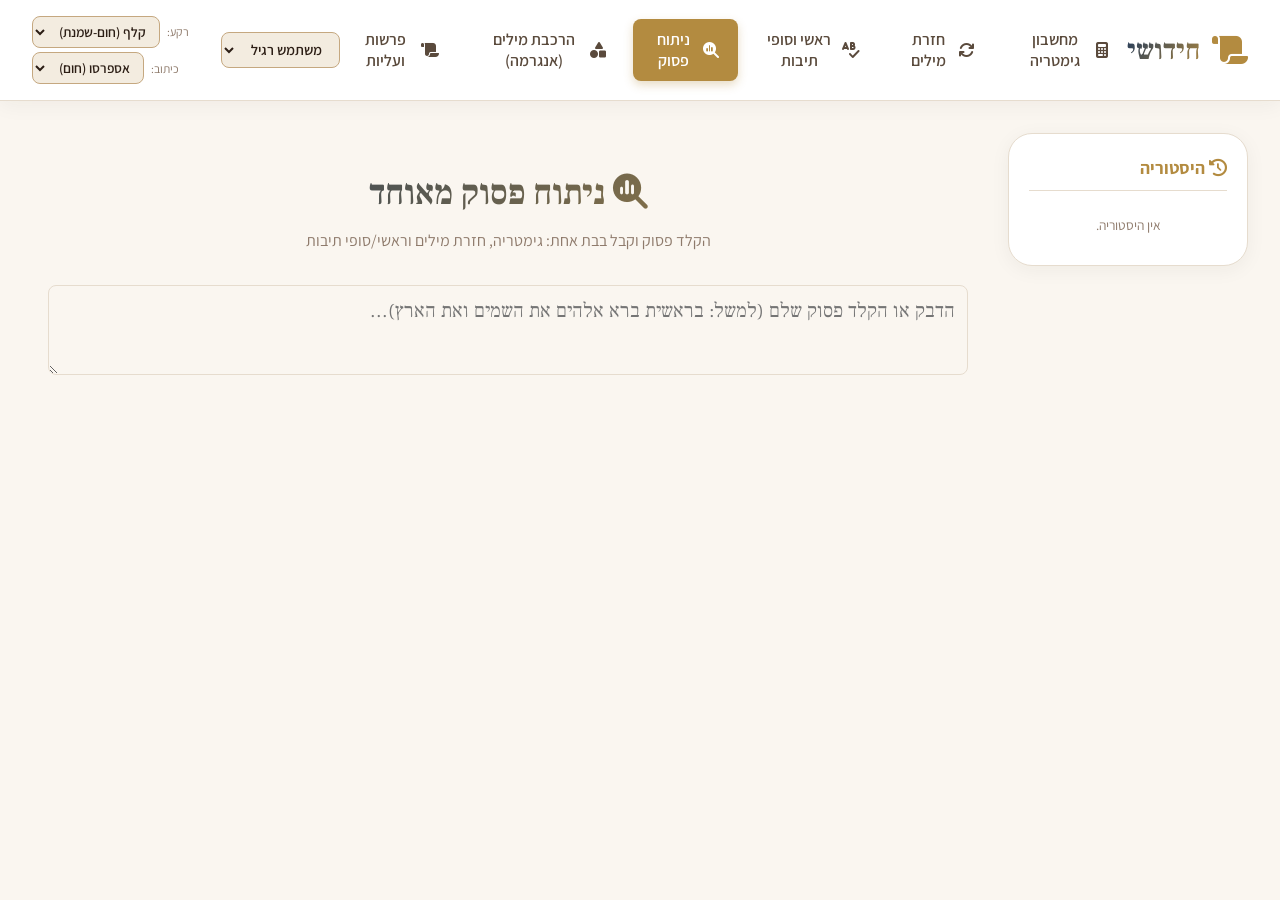
==== commit 26e2ae46: "Add files via upload" ====
--- a/index.html
+++ b/index.html
@@ -49,6 +49,9 @@
                 <button class="nav-link" data-target="anagram-finder-view">
                     <i class="fa-solid fa-shapes"></i> הרכבת מילים (אנגרמה)
                 </button>
+                <button class="nav-link" data-target="parashot-view">
+                    <i class="fa-solid fa-scroll"></i> פרשות ועליות
+                </button>
 
                 <button class="nav-link admin-only" data-target="admin-requests-view" id="nav-admin-requests" style="display: none !important;">
                     <i class="fa-solid fa-clipboard-check"></i> ניהול בקשות <span class="badge" id="pending-requests-badge" style="display: none; background: #e53e3e; color: white; padding: 0.1rem 0.4rem; border-radius: 10px; font-size: 0.75rem; margin-right: 0.25rem;">0</span>
@@ -578,8 +581,13 @@
                     <!-- Results container -->
                     <div id="rt-results" style="display: none; margin-top: 1.5rem;">
                         <!-- 1. Rashei Teivot + Gematria -->
-                        <div style="background: var(--bg-secondary); padding: 1.5rem; border-radius: var(--border-radius-md); border: 1px solid var(--border-gold); margin-bottom: 1.5rem;">
-                            <h3 style="color: var(--accent-gold); margin: 0 0 0.75rem 0; font-size: 1.2rem;"><i class="fa-solid fa-arrow-right"></i> ראשי תיבות</h3>
+                        <div style="background: var(--bg-secondary); padding: 1.25rem 1.5rem; border-radius: var(--border-radius-md); border: 1px solid var(--border-gold); margin-bottom: 1.5rem;">
+                            <div style="display: flex; justify-content: space-between; align-items: center; margin-bottom: 0.75rem; flex-wrap: wrap; gap: 0.5rem;">
+                                <h3 style="color: var(--accent-gold); margin: 0; font-size: 1.2rem;"><i class="fa-solid fa-arrow-right"></i> ראשי תיבות</h3>
+                                <button type="button" class="category-tab" id="rt-copy-rashei-btn" style="padding: 0.25rem 0.65rem; font-size: 0.82rem; color: var(--accent-gold); border-color: var(--border-gold); cursor: pointer;">
+                                    <i class="fa-solid fa-copy"></i> העתק ראשי תיבות
+                                </button>
+                            </div>
                             <div style="display: flex; align-items: center; gap: 1rem; flex-wrap: wrap; font-size: 1.3rem; font-family: var(--font-serif);">
                                 <span id="rt-rashei-letters" style="font-weight: bold; letter-spacing: 0.15em; color: var(--text-primary); font-size: 1.5rem;"></span>
                                 <span style="color: var(--text-muted);">|</span>
@@ -588,8 +596,13 @@
                         </div>
 
                         <!-- 2. Sofei Teivot + Gematria -->
-                        <div style="background: var(--bg-secondary); padding: 1.5rem; border-radius: var(--border-radius-md); border: 1px solid var(--border-gold); margin-bottom: 1.5rem;">
-                            <h3 style="color: var(--accent-gold); margin: 0 0 0.75rem 0; font-size: 1.2rem;"><i class="fa-solid fa-arrow-left"></i> סופי תיבות</h3>
+                        <div style="background: var(--bg-secondary); padding: 1.25rem 1.5rem; border-radius: var(--border-radius-md); border: 1px solid var(--border-gold); margin-bottom: 1.5rem;">
+                            <div style="display: flex; justify-content: space-between; align-items: center; margin-bottom: 0.75rem; flex-wrap: wrap; gap: 0.5rem;">
+                                <h3 style="color: var(--accent-gold); margin: 0; font-size: 1.2rem;"><i class="fa-solid fa-arrow-left"></i> סופי תיבות</h3>
+                                <button type="button" class="category-tab" id="rt-copy-sofei-btn" style="padding: 0.25rem 0.65rem; font-size: 0.82rem; color: var(--accent-gold); border-color: var(--border-gold); cursor: pointer;">
+                                    <i class="fa-solid fa-copy"></i> העתק סופי תיבות
+                                </button>
+                            </div>
                             <div style="display: flex; align-items: center; gap: 1rem; flex-wrap: wrap; font-size: 1.3rem; font-family: var(--font-serif);">
                                 <span id="rt-sofei-letters" style="font-weight: bold; letter-spacing: 0.15em; color: var(--text-primary); font-size: 1.5rem;"></span>
                                 <span style="color: var(--text-muted);">|</span>
@@ -682,8 +695,8 @@
                     <!-- Results (hidden until input) -->
                     <div id="uva-results" style="display: none;">
 
-                        <!-- Grid of 3 columns on desktop -->
-                        <div style="display: grid; grid-template-columns: repeat(auto-fit, minmax(500px, 1fr)); gap: 1.5rem; align-items: start;">
+                        <!-- Grid layout: 2 columns top (Gematria + Repetition), full width bottom (Rashei/Sofei Teivot) -->
+                        <div class="uva-grid" style="display: grid; grid-template-columns: repeat(2, 1fr); gap: 1.5rem; align-items: start;">
 
                             <!-- === COLUMN 1: GEMATRIA === -->
                             <div style="background: var(--bg-secondary); border: 1px solid var(--border-gold); border-radius: var(--border-radius-lg); padding: 1.5rem;">
@@ -735,47 +748,62 @@
                                 </div>
                             </div>
 
-                            <!-- === COLUMN 3: RASHEI / SOFEI TEIVOT === -->
-                            <div style="background: var(--bg-secondary); border: 1px solid var(--border-gold); border-radius: var(--border-radius-lg); padding: 1.5rem;">
-                                <h3 style="color: var(--accent-gold); margin: 0 0 1rem 0; font-size: 1.25rem; border-bottom: 1px solid var(--border-color); padding-bottom: 0.5rem;">
+                            <!-- === COLUMN 3+4: RASHEI / SOFEI TEIVOT (FULL WIDTH) === -->
+                            <div class="uva-rt-fullwidth" style="grid-column: 1 / -1; background: var(--bg-secondary); border: 1px solid var(--border-gold); border-radius: var(--border-radius-lg); padding: 1.5rem;">
+                                <h3 style="color: var(--accent-gold); margin: 0 0 1rem 0; font-size: 1.35rem; border-bottom: 1px solid var(--border-color); padding-bottom: 0.5rem;">
                                     <i class="fa-solid fa-spell-check"></i> ראשי וסופי תיבות
                                 </h3>
-                                <!-- Rashei -->
-                                <div style="margin-bottom: 1rem; padding: 0.75rem; background: var(--bg-primary); border-radius: var(--border-radius-sm); border: 1px solid var(--border-color);">
-                                    <div style="font-size: 0.85rem; color: var(--text-muted); margin-bottom: 0.3rem;"><i class="fa-solid fa-arrow-right"></i> ראשי תיבות</div>
-                                    <div style="display: flex; gap: 1rem; align-items: baseline; flex-wrap: wrap;">
-                                        <span id="uva-rt-rashei" style="font-size: 1.5rem; font-weight: bold; font-family: var(--font-serif); letter-spacing: 0.12em;"></span>
-                                        <span style="font-size: 0.9rem; color: var(--text-muted);"><i class="fa-solid fa-calculator"></i> <span id="uva-rt-rashei-gem" style="color: var(--accent-gold); font-weight: bold;"></span></span>
+                                
+                                <!-- Rashei & Sofei summary boxes side by side -->
+                                <div style="display: grid; grid-template-columns: repeat(auto-fit, minmax(280px, 1fr)); gap: 1rem; margin-bottom: 1.25rem;">
+                                    <!-- Rashei -->
+                                    <div style="padding: 0.85rem 1.25rem; background: var(--bg-primary); border-radius: var(--border-radius-sm); border: 1px solid var(--border-color);">
+                                        <div style="display: flex; justify-content: space-between; align-items: center; margin-bottom: 0.35rem;">
+                                            <div style="font-size: 0.9rem; color: var(--text-muted);"><i class="fa-solid fa-arrow-right"></i> ראשי תיבות</div>
+                                            <button type="button" class="category-tab" id="uva-rt-copy-rashei-btn" style="padding: 0.15rem 0.5rem; font-size: 0.75rem; color: var(--accent-gold); border-color: var(--border-gold); cursor: pointer;">
+                                                <i class="fa-solid fa-copy"></i> העתק
+                                            </button>
+                                        </div>
+                                        <div style="display: flex; gap: 1.25rem; align-items: baseline; flex-wrap: wrap;">
+                                            <span id="uva-rt-rashei" style="font-size: 1.6rem; font-weight: bold; font-family: var(--font-serif); letter-spacing: 0.12em;"></span>
+                                            <span style="font-size: 0.95rem; color: var(--text-muted);"><i class="fa-solid fa-calculator"></i> <span id="uva-rt-rashei-gem" style="color: var(--accent-gold); font-weight: bold;"></span></span>
+                                        </div>
                                     </div>
-                                </div>
-                                <!-- Sofei -->
-                                <div style="margin-bottom: 1.25rem; padding: 0.75rem; background: var(--bg-primary); border-radius: var(--border-radius-sm); border: 1px solid var(--border-color);">
-                                    <div style="font-size: 0.85rem; color: var(--text-muted); margin-bottom: 0.3rem;"><i class="fa-solid fa-arrow-left"></i> סופי תיבות</div>
-                                    <div style="display: flex; gap: 1rem; align-items: baseline; flex-wrap: wrap;">
-                                        <span id="uva-rt-sofei" style="font-size: 1.5rem; font-weight: bold; font-family: var(--font-serif); letter-spacing: 0.12em;"></span>
-                                        <span style="font-size: 0.9rem; color: var(--text-muted);"><i class="fa-solid fa-calculator"></i> <span id="uva-rt-sofei-gem" style="color: var(--accent-gold); font-weight: bold;"></span></span>
+                                    <!-- Sofei -->
+                                    <div style="padding: 0.85rem 1.25rem; background: var(--bg-primary); border-radius: var(--border-radius-sm); border: 1px solid var(--border-color);">
+                                        <div style="display: flex; justify-content: space-between; align-items: center; margin-bottom: 0.35rem;">
+                                            <div style="font-size: 0.9rem; color: var(--text-muted);"><i class="fa-solid fa-arrow-left"></i> סופי תיבות</div>
+                                            <button type="button" class="category-tab" id="uva-rt-copy-sofei-btn" style="padding: 0.15rem 0.5rem; font-size: 0.75rem; color: var(--accent-gold); border-color: var(--border-gold); cursor: pointer;">
+                                                <i class="fa-solid fa-copy"></i> העתק
+                                            </button>
+                                        </div>
+                                        <div style="display: flex; gap: 1.25rem; align-items: baseline; flex-wrap: wrap;">
+                                            <span id="uva-rt-sofei" style="font-size: 1.6rem; font-weight: bold; font-family: var(--font-serif); letter-spacing: 0.12em;"></span>
+                                            <span style="font-size: 0.95rem; color: var(--text-muted);"><i class="fa-solid fa-calculator"></i> <span id="uva-rt-sofei-gem" style="color: var(--accent-gold); font-weight: bold;"></span></span>
+                                        </div>
                                     </div>
                                 </div>
+
                                 <!-- Tabs for RT matches -->
-                                <div style="display: flex; flex-wrap: wrap; gap: 0.3rem; margin-bottom: 0.75rem;">
-                                    <button class="uva-rt-tab category-tab active" data-uva-rt-tab="exact-rashei" style="padding: 0.25rem 0.6rem; font-size: 0.8rem;">3. ראשי זהה <span id="uva-rt-cnt-er">(0)</span></button>
-                                    <button class="uva-rt-tab category-tab" data-uva-rt-tab="exact-sofei" style="padding: 0.25rem 0.6rem; font-size: 0.8rem;">4. סופי זהה <span id="uva-rt-cnt-es">(0)</span></button>
-                                    <button class="uva-rt-tab category-tab" data-uva-rt-tab="anagram-rashei" style="padding: 0.25rem 0.6rem; font-size: 0.8rem;">5. אנגרמת ראשי <span id="uva-rt-cnt-ar">(0)</span></button>
-                                    <button class="uva-rt-tab category-tab" data-uva-rt-tab="anagram-sofei" style="padding: 0.25rem 0.6rem; font-size: 0.8rem;">6. אנגרמת סופי <span id="uva-rt-cnt-as">(0)</span></button>
-                                    <button class="uva-rt-tab category-tab" data-uva-rt-tab="gem-rashei" style="padding: 0.25rem 0.6rem; font-size: 0.8rem;">7. גימטריית ראשי <span id="uva-rt-cnt-gr">(0)</span></button>
-                                    <button class="uva-rt-tab category-tab" data-uva-rt-tab="gem-sofei" style="padding: 0.25rem 0.6rem; font-size: 0.8rem;">8. גימטריית סופי <span id="uva-rt-cnt-gs">(0)</span></button>
-                                    <button class="uva-rt-tab category-tab" data-uva-rt-tab="words-rashei" style="padding: 0.25rem 0.6rem; font-size: 0.8rem;">9. מילים מראשי <span id="uva-rt-cnt-wr">(0)</span></button>
-                                    <button class="uva-rt-tab category-tab" data-uva-rt-tab="words-sofei" style="padding: 0.25rem 0.6rem; font-size: 0.8rem;">10. מילים מסופי <span id="uva-rt-cnt-ws">(0)</span></button>
+                                <div style="display: flex; flex-wrap: wrap; gap: 0.4rem; margin-bottom: 1rem;">
+                                    <button class="uva-rt-tab category-tab active" data-uva-rt-tab="exact-rashei" style="padding: 0.35rem 0.75rem; font-size: 0.85rem;">3. ראשי זהה <span id="uva-rt-cnt-er">(0)</span></button>
+                                    <button class="uva-rt-tab category-tab" data-uva-rt-tab="exact-sofei" style="padding: 0.35rem 0.75rem; font-size: 0.85rem;">4. סופי זהה <span id="uva-rt-cnt-es">(0)</span></button>
+                                    <button class="uva-rt-tab category-tab" data-uva-rt-tab="anagram-rashei" style="padding: 0.35rem 0.75rem; font-size: 0.85rem;">5. אנגרמת ראשי <span id="uva-rt-cnt-ar">(0)</span></button>
+                                    <button class="uva-rt-tab category-tab" data-uva-rt-tab="anagram-sofei" style="padding: 0.35rem 0.75rem; font-size: 0.85rem;">6. אנגרמת סופי <span id="uva-rt-cnt-as">(0)</span></button>
+                                    <button class="uva-rt-tab category-tab" data-uva-rt-tab="gem-rashei" style="padding: 0.35rem 0.75rem; font-size: 0.85rem;">7. גימטריית ראשי <span id="uva-rt-cnt-gr">(0)</span></button>
+                                    <button class="uva-rt-tab category-tab" data-uva-rt-tab="gem-sofei" style="padding: 0.35rem 0.75rem; font-size: 0.85rem;">8. גימטריית סופי <span id="uva-rt-cnt-gs">(0)</span></button>
+                                    <button class="uva-rt-tab category-tab" data-uva-rt-tab="words-rashei" style="padding: 0.35rem 0.75rem; font-size: 0.85rem;">9. מילים מראשי <span id="uva-rt-cnt-wr">(0)</span></button>
+                                    <button class="uva-rt-tab category-tab" data-uva-rt-tab="words-sofei" style="padding: 0.35rem 0.75rem; font-size: 0.85rem;">10. מילים מסופי <span id="uva-rt-cnt-ws">(0)</span></button>
                                 </div>
                                 <!-- Panels -->
-                                <div id="uva-rt-panel-exact-rashei" class="uva-rt-panel" style="display:block; max-height: 240px; overflow-y: auto; font-family: var(--font-serif); font-size: 1.05rem; line-height: 1.6;"></div>
-                                <div id="uva-rt-panel-exact-sofei" class="uva-rt-panel" style="display:none; max-height: 240px; overflow-y: auto; font-family: var(--font-serif); font-size: 1.05rem; line-height: 1.6;"></div>
-                                <div id="uva-rt-panel-anagram-rashei" class="uva-rt-panel" style="display:none; max-height: 240px; overflow-y: auto; font-family: var(--font-serif); font-size: 1.05rem; line-height: 1.6;"></div>
-                                <div id="uva-rt-panel-anagram-sofei" class="uva-rt-panel" style="display:none; max-height: 240px; overflow-y: auto; font-family: var(--font-serif); font-size: 1.05rem; line-height: 1.6;"></div>
-                                <div id="uva-rt-panel-gem-rashei" class="uva-rt-panel" style="display:none; max-height: 240px; overflow-y: auto; font-family: var(--font-serif); font-size: 1.05rem; line-height: 1.6;"></div>
-                                <div id="uva-rt-panel-gem-sofei" class="uva-rt-panel" style="display:none; max-height: 240px; overflow-y: auto; font-family: var(--font-serif); font-size: 1.05rem; line-height: 1.6;"></div>
-                                <div id="uva-rt-panel-words-rashei" class="uva-rt-panel" style="display:none; max-height: 320px; overflow-y: auto;"></div>
-                                <div id="uva-rt-panel-words-sofei" class="uva-rt-panel" style="display:none; max-height: 320px; overflow-y: auto;"></div>
+                                <div id="uva-rt-panel-exact-rashei" class="uva-rt-panel" style="display:block; max-height: 350px; overflow-y: auto; font-family: var(--font-serif); font-size: 1.05rem; line-height: 1.7;"></div>
+                                <div id="uva-rt-panel-exact-sofei" class="uva-rt-panel" style="display:none; max-height: 350px; overflow-y: auto; font-family: var(--font-serif); font-size: 1.05rem; line-height: 1.7;"></div>
+                                <div id="uva-rt-panel-anagram-rashei" class="uva-rt-panel" style="display:none; max-height: 350px; overflow-y: auto; font-family: var(--font-serif); font-size: 1.05rem; line-height: 1.7;"></div>
+                                <div id="uva-rt-panel-anagram-sofei" class="uva-rt-panel" style="display:none; max-height: 350px; overflow-y: auto; font-family: var(--font-serif); font-size: 1.05rem; line-height: 1.7;"></div>
+                                <div id="uva-rt-panel-gem-rashei" class="uva-rt-panel" style="display:none; max-height: 350px; overflow-y: auto; font-family: var(--font-serif); font-size: 1.05rem; line-height: 1.7;"></div>
+                                <div id="uva-rt-panel-gem-sofei" class="uva-rt-panel" style="display:none; max-height: 350px; overflow-y: auto; font-family: var(--font-serif); font-size: 1.05rem; line-height: 1.7;"></div>
+                                <div id="uva-rt-panel-words-rashei" class="uva-rt-panel" style="display:none; max-height: 420px; overflow-y: auto;"></div>
+                                <div id="uva-rt-panel-words-sofei" class="uva-rt-panel" style="display:none; max-height: 420px; overflow-y: auto;"></div>
                             </div>
 
                         </div>
@@ -857,6 +885,167 @@
                     </div>
                 </div>
             </section>
+
+            <!-- VIEW: PARASHOT & ALIYOT CONTINUOUS READING -->
+            <section id="parashot-view" class="page-view">
+                <div class="gematria-calc-container" style="max-width: 1200px; margin: 0 auto; width: 100%;">
+                    <!-- Header -->
+                    <div style="text-align: center; margin-bottom: 1.5rem;">
+                        <h2 class="logo-title" style="font-size: 2.2rem; margin-bottom: 0.4rem;">
+                            <i class="fa-solid fa-scroll"></i> קריאת פרשות ועליות ברצף
+                        </h2>
+                        <p style="color: var(--text-muted); font-size: 1.05rem; margin: 0;">
+                            תצוגה רציפה של פסוקי התורה לפי פרשות השבוע ועליות קריאת התורה מתוך מאגר התנ"ך
+                        </p>
+                    </div>
+
+                    <!-- Top Selection Bar: Chumash & Parasha & Scope -->
+                    <div style="background: var(--bg-secondary); border: 1px solid var(--border-gold); border-radius: var(--border-radius-md); padding: 1.1rem 1.4rem; margin-bottom: 1.25rem; display: flex; flex-wrap: wrap; gap: 1rem; align-items: center; justify-content: space-between;">
+                        <div style="display: flex; gap: 1.25rem; flex-wrap: wrap; align-items: center;">
+                            <!-- Scope toggle (Single Parasha vs All Parashot cross-section) -->
+                            <div style="display: flex; background: var(--bg-card); border-radius: 20px; padding: 2px; border: 1px solid var(--border-gold);">
+                                <button type="button" id="pv-scope-single" class="pv-toggle-btn active" style="padding: 0.25rem 0.75rem; font-size: 0.85rem; border-radius: 18px; border: none; cursor: pointer; background: var(--accent-gold); color: #1a1a2e; font-weight: bold;">
+                                    <i class="fa-solid fa-scroll"></i> פרשה בודדת
+                                </button>
+                                <button type="button" id="pv-scope-all" class="pv-toggle-btn" style="padding: 0.25rem 0.75rem; font-size: 0.85rem; border-radius: 18px; border: none; cursor: pointer; background: transparent; color: var(--text-muted);">
+                                    <i class="fa-solid fa-arrows-split-up-and-left"></i> כל הפרשות (עלייה רוחבית)
+                                </button>
+                            </div>
+
+                            <!-- Chumash -->
+                            <div style="display: flex; align-items: center; gap: 0.5rem;">
+                                <label for="pv-book-select" style="font-weight: bold; color: var(--accent-gold); font-size: 1rem;"><i class="fa-solid fa-book"></i> חומש:</label>
+                                <select id="pv-book-select" style="background: var(--bg-card); border: 1px solid var(--border-gold); color: var(--text-primary); padding: 0.45rem 0.85rem; border-radius: var(--border-radius-sm); font-family: var(--font-serif); font-size: 1.1rem; cursor: pointer; outline: none;">
+                                    <option value="all">כל החומשים</option>
+                                    <option value="בראשית" selected>בראשית</option>
+                                    <option value="שמות">שמות</option>
+                                    <option value="ויקרא">ויקרא</option>
+                                    <option value="במדבר">במדבר</option>
+                                    <option value="דברים">דברים</option>
+                                </select>
+                            </div>
+
+                            <!-- Parasha (visible when scope is single) -->
+                            <div id="pv-parasha-select-wrap" style="display: flex; align-items: center; gap: 0.5rem;">
+                                <label for="pv-parasha-select" style="font-weight: bold; color: var(--accent-gold); font-size: 1rem;"><i class="fa-solid fa-scroll"></i> פרשה:</label>
+                                <select id="pv-parasha-select" style="background: var(--bg-card); border: 1px solid var(--border-gold); color: var(--text-primary); padding: 0.45rem 0.85rem; border-radius: var(--border-radius-sm); font-family: var(--font-serif); font-size: 1.15rem; cursor: pointer; outline: none; min-width: 180px;">
+                                    <!-- Populated dynamically from ParashotData -->
+                                </select>
+                            </div>
+                        </div>
+
+                        <!-- Parasha Navigation Buttons -->
+                        <div id="pv-parasha-nav-btns" style="display: flex; gap: 0.5rem; align-items: center;">
+                            <button type="button" id="pv-prev-parasha-btn" class="secondary-btn" style="padding: 0.4rem 0.85rem; font-size: 0.88rem; cursor: pointer;">
+                                <i class="fa-solid fa-chevron-right"></i> פרשה קודמת
+                            </button>
+                            <button type="button" id="pv-next-parasha-btn" class="secondary-btn" style="padding: 0.4rem 0.85rem; font-size: 0.88rem; cursor: pointer;">
+                                פרשה הבאה <i class="fa-solid fa-chevron-left"></i>
+                            </button>
+                        </div>
+                    </div>
+
+                    <!-- Aliyot Tabs Bar -->
+                    <div style="margin-bottom: 1.25rem;">
+                        <div id="pv-aliyot-label" style="font-size: 0.92rem; color: var(--text-muted); margin-bottom: 0.45rem; font-weight: 600;">
+                            <i class="fa-solid fa-layer-group"></i> בחירת עלייה:
+                        </div>
+                        <div id="pv-aliyot-tabs" style="display: flex; gap: 0.5rem; flex-wrap: wrap; align-items: center;">
+                            <button type="button" class="category-tab active" data-aliyah="all">
+                                <i class="fa-solid fa-book-bookmark"></i> כל הפרשה ברצף
+                            </button>
+                            <button type="button" class="category-tab" data-aliyah="1">ראשון</button>
+                            <button type="button" class="category-tab" data-aliyah="2">שני</button>
+                            <button type="button" class="category-tab" data-aliyah="3">שלישי</button>
+                            <button type="button" class="category-tab" data-aliyah="4">רביעי</button>
+                            <button type="button" class="category-tab" data-aliyah="5">חמישי</button>
+                            <button type="button" class="category-tab" data-aliyah="6">ששי</button>
+                            <button type="button" class="category-tab" data-aliyah="7">שביעי</button>
+                            <button type="button" class="category-tab" data-aliyah="maftir">מפטיר</button>
+                        </div>
+                    </div>
+
+                    <!-- Controls & Preferences Bar -->
+                    <div style="background: var(--bg-card); border: 1px solid var(--border-color); border-radius: var(--border-radius-md); padding: 0.75rem 1.25rem; margin-bottom: 1.25rem; display: flex; justify-content: space-between; align-items: center; flex-wrap: wrap; gap: 0.75rem;">
+                        <!-- Display toggles -->
+                        <div style="display: flex; gap: 0.75rem; align-items: center; flex-wrap: wrap;">
+                            <!-- Nikud toggle -->
+                            <div style="display: flex; background: var(--bg-secondary); border-radius: 20px; padding: 2px; border: 1px solid var(--border-color);">
+                                <button type="button" id="pv-nikud-with" class="pv-toggle-btn active" style="padding: 0.25rem 0.75rem; font-size: 0.82rem; border-radius: 18px; border: none; cursor: pointer; background: var(--accent-gold); color: #1a1a2e; font-weight: bold;">
+                                    עם ניקוד וטעמים
+                                </button>
+                                <button type="button" id="pv-nikud-without" class="pv-toggle-btn" style="padding: 0.25rem 0.75rem; font-size: 0.82rem; border-radius: 18px; border: none; cursor: pointer; background: transparent; color: var(--text-muted);">
+                                    ללא ניקוד (אותיות)
+                                </button>
+                            </div>
+
+                            <!-- Layout toggle -->
+                            <div style="display: flex; background: var(--bg-secondary); border-radius: 20px; padding: 2px; border: 1px solid var(--border-color);">
+                                <button type="button" id="pv-layout-continuous" class="pv-toggle-btn active" style="padding: 0.25rem 0.75rem; font-size: 0.82rem; border-radius: 18px; border: none; cursor: pointer; background: var(--accent-gold); color: #1a1a2e; font-weight: bold;">
+                                    טקסט רציף (ספר תורה)
+                                </button>
+                                <button type="button" id="pv-layout-verses" class="pv-toggle-btn" style="padding: 0.25rem 0.75rem; font-size: 0.82rem; border-radius: 18px; border: none; cursor: pointer; background: transparent; color: var(--text-muted);">
+                                    שורה לכל פסוק
+                                </button>
+                            </div>
+
+                            <!-- Verse numbers toggle -->
+                            <label style="display: flex; align-items: center; gap: 0.35rem; font-size: 0.85rem; color: var(--text-muted); cursor: pointer; user-select: none;">
+                                <input type="checkbox" id="pv-show-verse-numbers" checked style="cursor: pointer;">
+                                מספור פסוקים
+                            </label>
+                        </div>
+
+                        <!-- Actions & Font size -->
+                        <div style="display: flex; gap: 0.6rem; align-items: center;">
+                            <!-- Font size adjustment -->
+                            <div style="display: flex; align-items: center; gap: 0.25rem; border: 1px solid var(--border-gold); border-radius: var(--border-radius-sm); padding: 0.15rem 0.4rem;">
+                                <button type="button" id="pv-font-dec" title="הקטן גופן" style="background: none; border: none; color: var(--text-primary); cursor: pointer; font-size: 0.85rem; font-weight: bold; padding: 0.1rem 0.35rem;">א-</button>
+                                <span style="font-size: 0.75rem; color: var(--text-muted); border-left: 1px solid var(--border-color); border-right: 1px solid var(--border-color); padding: 0 0.3rem;">גודל</span>
+                                <button type="button" id="pv-font-inc" title="הגדל גופן" style="background: none; border: none; color: var(--text-primary); cursor: pointer; font-size: 1.05rem; font-weight: bold; padding: 0.1rem 0.35rem;">א+</button>
+                            </div>
+
+                            <!-- Copy text button -->
+                            <button type="button" id="pv-copy-btn" class="category-tab" style="padding: 0.3rem 0.8rem; font-size: 0.85rem; display: inline-flex; align-items: center; gap: 0.35rem; color: var(--accent-gold); border-color: var(--border-gold); cursor: pointer;">
+                                <i class="fa-solid fa-copy"></i> העתק טקסט
+                            </button>
+                        </div>
+                    </div>
+
+                    <!-- Stats & Info Ribbon -->
+                    <div id="pv-stats-ribbon" style="background: rgba(var(--accent-gold-rgb), 0.06); border: 1px solid var(--border-gold); border-radius: var(--border-radius-md); padding: 0.85rem 1.25rem; margin-bottom: 1.5rem; display: flex; justify-content: space-between; align-items: center; flex-wrap: wrap; gap: 0.75rem;">
+                        <!-- Will be populated dynamically -->
+                    </div>
+
+                    <!-- Continuous Text Card -->
+                    <div id="pv-text-card" style="background: var(--bg-card); border: 1px solid var(--border-gold); border-radius: var(--border-radius-lg); padding: 2.2rem 2.5rem; box-shadow: var(--shadow-card); min-height: 400px; position: relative;">
+                        <div id="pv-text-content" style="font-family: var(--font-serif); font-size: 1.55rem; line-height: 2.4; text-align: justify; direction: rtl; color: var(--text-primary); transition: font-size 0.2s;">
+                            <!-- Continuous text rendered here -->
+                        </div>
+                    </div>
+
+                    <!-- Verse Quick Action / Detail Modal Panel -->
+                    <div id="pv-verse-detail-panel" style="display: none; margin-top: 1.5rem; background: var(--bg-secondary); border: 1px solid var(--border-gold); border-radius: var(--border-radius-lg); padding: 1.5rem 2rem; position: relative;">
+                        <div style="display: flex; justify-content: space-between; align-items: center; margin-bottom: 1rem; border-bottom: 1px solid var(--border-color); padding-bottom: 0.5rem;">
+                            <h4 id="pv-verse-detail-title" style="color: var(--accent-gold); margin: 0; font-size: 1.2rem;">
+                                <i class="fa-solid fa-book-open"></i> פסוק נבחר
+                            </h4>
+                            <div style="display: flex; gap: 0.5rem; align-items: center;">
+                                <button type="button" id="pv-verse-detail-copy" class="category-tab" style="padding: 0.2rem 0.6rem; font-size: 0.8rem; cursor: pointer; color: var(--accent-gold); border-color: var(--border-gold);">
+                                    <i class="fa-solid fa-copy"></i> העתק פסוק
+                                </button>
+                                <button type="button" id="pv-verse-detail-analyze" class="primary-btn" style="padding: 0.2rem 0.75rem; font-size: 0.8rem; cursor: pointer;">
+                                    <i class="fa-solid fa-magnifying-glass-chart"></i> נתח פסוק זה
+                                </button>
+                                <button type="button" onclick="document.getElementById('pv-verse-detail-panel').style.display='none';" style="background: none; border: 1px solid var(--border-color); color: var(--text-muted); padding: 0.2rem 0.5rem; border-radius: var(--border-radius-sm); cursor: pointer; font-size: 1rem;">✕</button>
+                            </div>
+                        </div>
+                        <div id="pv-verse-detail-content" style="font-family: var(--font-serif); font-size: 1.35rem; line-height: 1.8; margin-bottom: 0.75rem; color: var(--text-primary); text-align: center;"></div>
+                        <div id="pv-verse-detail-meta" style="display: flex; gap: 1.5rem; font-size: 0.95rem; color: var(--text-muted); justify-content: center; flex-wrap: wrap;"></div>
+                    </div>
+                </div>
+            </section>
+
             <section id="admin-requests-view" class="page-view">
                 <div class="editor-container" style="max-width: 900px;">
                     <h2 class="logo-title" style="font-size: 2.2rem; text-align: center; margin-bottom: 0.5rem;"><i class="fa-solid fa-clipboard-check"></i> ניהול בקשות פרסום</h2>
@@ -1105,6 +1294,7 @@
 
     <!-- Scripts -->
     <script src="tanakh_data.js"></script>
+    <script src="parashot_data.js"></script>
     <script src="data.js"></script>
     <script src="parser.js"></script>
     <script src="app.js"></script>
--- a/index.css
+++ b/index.css
@@ -1861,3 +1861,98 @@
     }
 }
 
+/* Unified Verse Analysis Grid Layout */
+.uva-grid {
+    display: grid;
+    grid-template-columns: repeat(2, 1fr);
+    gap: 1.5rem;
+    align-items: start;
+}
+.uva-rt-fullwidth {
+    grid-column: 1 / -1;
+}
+@media (max-width: 860px) {
+    .uva-grid {
+        grid-template-columns: 1fr;
+    }
+}
+
+/* Parashot & Aliyot Continuous View Styles */
+.pv-verse-span {
+    cursor: pointer;
+    display: inline;
+    border-radius: 4px;
+    padding: 0.05rem 0.2rem;
+    transition: background 0.15s ease, color 0.15s ease;
+}
+.pv-verse-span:hover {
+    background: rgba(var(--accent-gold-rgb), 0.18);
+    color: var(--accent-gold);
+}
+.pv-verse-span.pv-selected {
+    background: rgba(var(--accent-gold-rgb), 0.28);
+    outline: 1px solid var(--accent-gold);
+    border-radius: 4px;
+}
+.pv-verse-num {
+    color: var(--accent-gold);
+    font-size: 0.72em;
+    margin: 0 0.4rem 0 0.15rem;
+    font-weight: 700;
+    font-family: var(--font-sans);
+    vertical-align: baseline;
+    user-select: none;
+    opacity: 0.85;
+}
+.pv-aliyah-divider {
+    margin: 2.2rem 0 1.25rem 0;
+    padding: 0.6rem 1.25rem;
+    background: rgba(var(--accent-gold-rgb), 0.1);
+    border-right: 4px solid var(--accent-gold);
+    border-radius: var(--border-radius-sm);
+    font-weight: bold;
+    color: var(--accent-gold);
+    font-size: 1.15rem;
+    font-family: var(--font-sans);
+    display: flex;
+    justify-content: space-between;
+    align-items: center;
+    flex-wrap: wrap;
+    gap: 0.5rem;
+}
+.pv-verse-row {
+    padding: 0.5rem 0.5rem;
+    border-bottom: 1px dashed var(--border-color);
+    display: flex;
+    gap: 0.75rem;
+    align-items: baseline;
+    cursor: pointer;
+    border-radius: var(--border-radius-sm);
+    transition: background 0.15s ease;
+}
+.pv-verse-row:hover {
+    background: rgba(var(--accent-gold-rgb), 0.08);
+}
+.pv-verse-row.pv-selected {
+    background: rgba(var(--accent-gold-rgb), 0.2);
+    border-right: 3px solid var(--accent-gold);
+}
+.pv-toggle-btn {
+    transition: background 0.2s, color 0.2s;
+}
+.pv-parasha-divider {
+    margin: 2.2rem 0 1rem 0;
+    padding: 0.75rem 1.25rem;
+    background: rgba(var(--accent-gold-rgb), 0.14);
+    border-right: 5px solid var(--accent-gold);
+    border-radius: var(--border-radius-sm);
+    display: flex;
+    justify-content: space-between;
+    align-items: center;
+    flex-wrap: wrap;
+    gap: 0.5rem;
+    box-shadow: 0 2px 8px rgba(0, 0, 0, 0.05);
+}
+
+
+
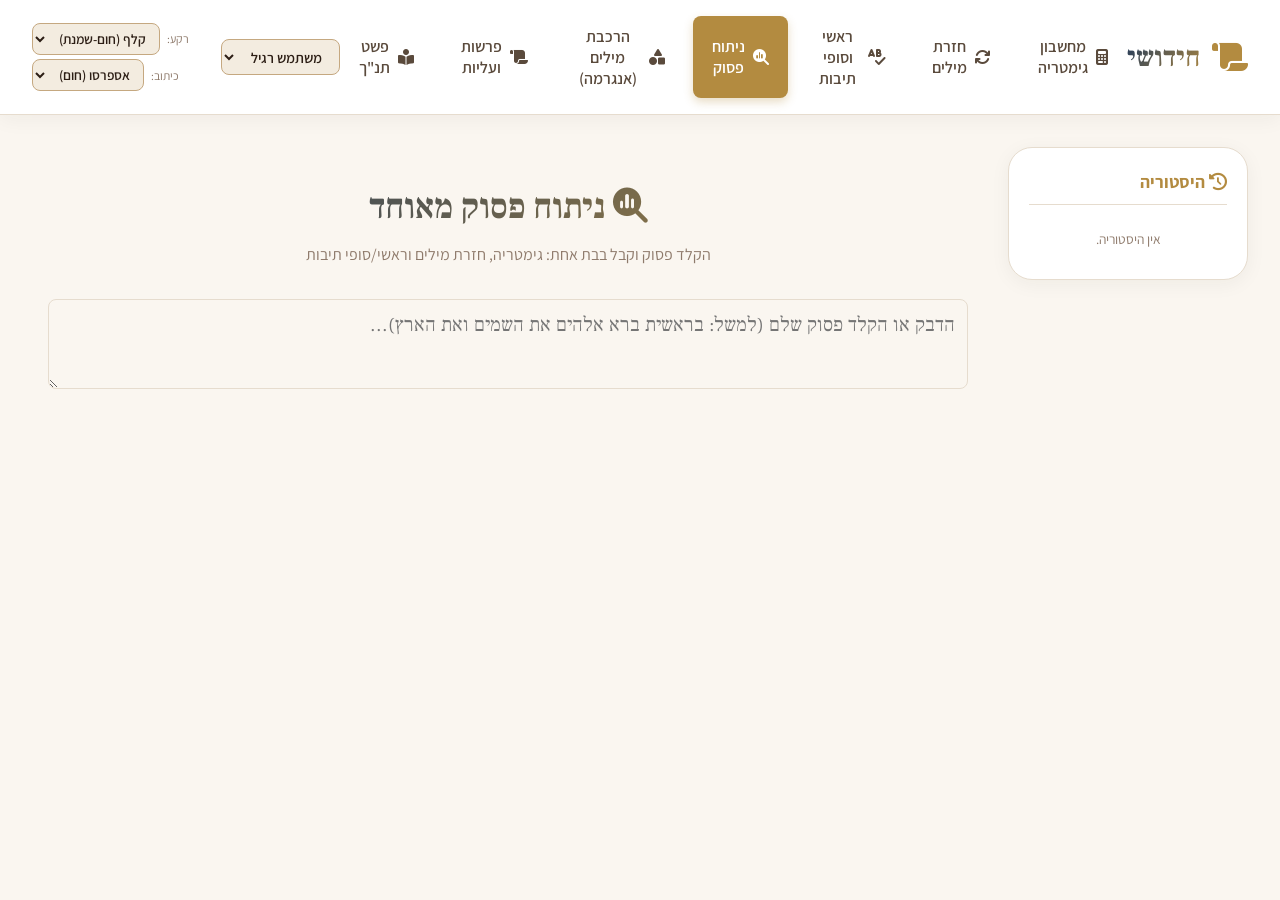
==== commit 7f076b83: "Add files via upload" ====
--- a/index.html
+++ b/index.html
@@ -52,6 +52,9 @@
                 <button class="nav-link" data-target="parashot-view">
                     <i class="fa-solid fa-scroll"></i> פרשות ועליות
                 </button>
+                <button class="nav-link" data-target="tanakh-peshat-view">
+                    <i class="fa-solid fa-book-open-reader"></i> פשט תנ"ך
+                </button>
 
                 <button class="nav-link admin-only" data-target="admin-requests-view" id="nav-admin-requests" style="display: none !important;">
                     <i class="fa-solid fa-clipboard-check"></i> ניהול בקשות <span class="badge" id="pending-requests-badge" style="display: none; background: #e53e3e; color: white; padding: 0.1rem 0.4rem; border-radius: 10px; font-size: 0.75rem; margin-right: 0.25rem;">0</span>
@@ -994,6 +997,11 @@
                                 <input type="checkbox" id="pv-show-verse-numbers" checked style="cursor: pointer;">
                                 מספור פסוקים
                             </label>
+
+                            <!-- Peshat split view toggle -->
+                            <button type="button" id="pv-peshat-toggle" class="pv-toggle-btn" style="padding: 0.28rem 0.85rem; font-size: 0.82rem; border-radius: 18px; border: 1px solid var(--border-gold); cursor: pointer; background: transparent; color: var(--text-muted); display: inline-flex; align-items: center; gap: 0.4rem; font-weight: bold; transition: all 0.2s;">
+                                <i class="fa-solid fa-columns"></i> פשט טקסט (פיצול מסך)
+                            </button>
                         </div>
 
                         <!-- Actions & Font size -->
@@ -1042,6 +1050,140 @@
                         </div>
                         <div id="pv-verse-detail-content" style="font-family: var(--font-serif); font-size: 1.35rem; line-height: 1.8; margin-bottom: 0.75rem; color: var(--text-primary); text-align: center;"></div>
                         <div id="pv-verse-detail-meta" style="display: flex; gap: 1.5rem; font-size: 0.95rem; color: var(--text-muted); justify-content: center; flex-wrap: wrap;"></div>
+                    </div>
+                </div>
+            </section>
+
+            <!-- VIEW: TANAKH PESHAT (פשט תנ"ך) -->
+            <section id="tanakh-peshat-view" class="page-view">
+                <div class="gematria-calc-container" style="max-width: 1250px; margin: 0 auto; width: 100%;">
+                    <!-- Header -->
+                    <div style="text-align: center; margin-bottom: 1.5rem;">
+                        <h2 class="logo-title" style="font-size: 2.2rem; margin-bottom: 0.4rem;">
+                            <i class="fa-solid fa-book-open-reader"></i> פשט תנ"ך
+                        </h2>
+                        <p style="color: var(--text-muted); font-size: 1.05rem; margin: 0;">
+                            הטקסט המקראי לצד ביאור הפשט בלשון ימינו - קריאה ברורה, שוטפת ומובנת לכל קורא
+                        </p>
+                    </div>
+
+                    <!-- Top Selection Bar: Book, Chapter & Search -->
+                    <div style="background: var(--bg-secondary); border: 1px solid var(--border-gold); border-radius: var(--border-radius-md); padding: 1.1rem 1.4rem; margin-bottom: 1.25rem; display: flex; flex-wrap: wrap; gap: 1rem; align-items: center; justify-content: space-between;">
+                        <div style="display: flex; gap: 1.25rem; flex-wrap: wrap; align-items: center;">
+                            <!-- Book select -->
+                            <div style="display: flex; align-items: center; gap: 0.5rem;">
+                                <label for="tp-book-select" style="font-weight: bold; color: var(--accent-gold); font-size: 1rem;"><i class="fa-solid fa-book"></i> ספר:</label>
+                                <select id="tp-book-select" style="background: var(--bg-card); border: 1px solid var(--border-gold); color: var(--text-primary); padding: 0.45rem 0.85rem; border-radius: var(--border-radius-sm); font-family: var(--font-serif); font-size: 1.15rem; cursor: pointer; outline: none; min-width: 220px;">
+                                    <!-- Populated dynamically -->
+                                </select>
+                            </div>
+
+                            <!-- Chapter select -->
+                            <div style="display: flex; align-items: center; gap: 0.5rem;">
+                                <label for="tp-chapter-select" style="font-weight: bold; color: var(--accent-gold); font-size: 1rem;"><i class="fa-solid fa-bookmark"></i> פרק:</label>
+                                <select id="tp-chapter-select" style="background: var(--bg-card); border: 1px solid var(--border-gold); color: var(--text-primary); padding: 0.45rem 0.85rem; border-radius: var(--border-radius-sm); font-family: var(--font-serif); font-size: 1.15rem; cursor: pointer; outline: none; min-width: 140px;">
+                                    <!-- Populated dynamically -->
+                                </select>
+                            </div>
+
+                            <!-- Chapter Navigation Buttons -->
+                            <div style="display: flex; gap: 0.4rem; align-items: center;">
+                                <button type="button" id="tp-prev-chapter-btn" class="secondary-btn" style="padding: 0.4rem 0.85rem; font-size: 0.88rem; cursor: pointer;">
+                                    <i class="fa-solid fa-chevron-right"></i> פרק קודם
+                                </button>
+                                <button type="button" id="tp-next-chapter-btn" class="secondary-btn" style="padding: 0.4rem 0.85rem; font-size: 0.88rem; cursor: pointer;">
+                                    פרק הבא <i class="fa-solid fa-chevron-left"></i>
+                                </button>
+                            </div>
+                        </div>
+
+                        <!-- Search / Filter input -->
+                        <div style="display: flex; align-items: center; gap: 0.5rem; flex: 1; min-width: 220px; max-width: 380px;">
+                            <div class="search-input-wrapper" style="width: 100%; margin: 0;">
+                                <i class="fa-solid fa-magnifying-glass search-icon"></i>
+                                <input type="text" id="tp-search-input" class="search-input" placeholder="חיפוש מילה בפסוקים או בפשט..." style="padding: 0.45rem 2.2rem 0.45rem 0.85rem; font-size: 0.92rem;">
+                            </div>
+                            <button type="button" id="tp-search-clear-btn" title="נקה חיפוש" style="display: none; background: none; border: none; color: var(--text-muted); cursor: pointer; font-size: 1rem;">✕</button>
+                        </div>
+                    </div>
+
+                    <!-- Display Options Bar -->
+                    <div style="display: flex; flex-wrap: wrap; justify-content: space-between; align-items: center; gap: 0.75rem; margin-bottom: 1.25rem;">
+                        <div style="display: flex; gap: 0.75rem; align-items: center; flex-wrap: wrap;">
+                            <!-- Layout toggle (Split side-by-side vs Row-by-row) -->
+                            <div style="display: flex; background: var(--bg-secondary); border-radius: 20px; padding: 2px; border: 1px solid var(--border-color);">
+                                <button type="button" id="tp-layout-split" class="pv-toggle-btn active" style="padding: 0.28rem 0.85rem; font-size: 0.85rem; border-radius: 18px; border: none; cursor: pointer; background: var(--accent-gold); color: #1a1a2e; font-weight: bold;">
+                                    <i class="fa-solid fa-columns"></i> צד לצד (פיצול מסך)
+                                </button>
+                                <button type="button" id="tp-layout-rows" class="pv-toggle-btn" style="padding: 0.28rem 0.85rem; font-size: 0.85rem; border-radius: 18px; border: none; cursor: pointer; background: transparent; color: var(--text-muted);">
+                                    <i class="fa-solid fa-bars"></i> שורה אחר שורה
+                                </button>
+                            </div>
+
+                            <!-- Nikud toggle -->
+                            <div style="display: flex; background: var(--bg-secondary); border-radius: 20px; padding: 2px; border: 1px solid var(--border-color);">
+                                <button type="button" id="tp-nikud-with" class="pv-toggle-btn active" style="padding: 0.25rem 0.75rem; font-size: 0.82rem; border-radius: 18px; border: none; cursor: pointer; background: var(--accent-gold); color: #1a1a2e; font-weight: bold;">
+                                    עם ניקוד
+                                </button>
+                                <button type="button" id="tp-nikud-without" class="pv-toggle-btn" style="padding: 0.25rem 0.75rem; font-size: 0.82rem; border-radius: 18px; border: none; cursor: pointer; background: transparent; color: var(--text-muted);">
+                                    ללא ניקוד
+                                </button>
+                            </div>
+
+                            <!-- Verse numbers toggle -->
+                            <label style="display: flex; align-items: center; gap: 0.35rem; font-size: 0.85rem; color: var(--text-muted); cursor: pointer; user-select: none;">
+                                <input type="checkbox" id="tp-show-verse-numbers" checked style="cursor: pointer;">
+                                מספור פסוקים
+                            </label>
+                        </div>
+
+                        <!-- Actions & Font size -->
+                        <div style="display: flex; gap: 0.6rem; align-items: center;">
+                            <!-- Font size adjustment -->
+                            <div style="display: flex; align-items: center; gap: 0.25rem; border: 1px solid var(--border-gold); border-radius: var(--border-radius-sm); padding: 0.15rem 0.4rem;">
+                                <button type="button" id="tp-font-dec" title="הקטן גופן" style="background: none; border: none; color: var(--text-primary); cursor: pointer; font-size: 0.85rem; font-weight: bold; padding: 0.1rem 0.35rem;">א-</button>
+                                <span id="tp-font-size-val" style="font-size: 0.75rem; color: var(--text-muted); border-left: 1px solid var(--border-color); border-right: 1px solid var(--border-color); padding: 0 0.3rem;">22</span>
+                                <button type="button" id="tp-font-inc" title="הגדל גופן" style="background: none; border: none; color: var(--text-primary); cursor: pointer; font-size: 1.05rem; font-weight: bold; padding: 0.1rem 0.35rem;">א+</button>
+                            </div>
+
+                            <!-- Copy text button -->
+                            <button type="button" id="tp-copy-btn" class="category-tab" style="padding: 0.3rem 0.8rem; font-size: 0.85rem; display: inline-flex; align-items: center; gap: 0.35rem; color: var(--accent-gold); border-color: var(--border-gold); cursor: pointer;">
+                                <i class="fa-solid fa-copy"></i> העתק מקרא ופשט
+                            </button>
+                        </div>
+                    </div>
+
+                    <!-- Stats & Info Ribbon -->
+                    <div id="tp-stats-ribbon" style="background: rgba(var(--accent-gold-rgb), 0.06); border: 1px solid var(--border-gold); border-radius: var(--border-radius-md); padding: 0.85rem 1.25rem; margin-bottom: 1.5rem; display: flex; justify-content: space-between; align-items: center; flex-wrap: wrap; gap: 0.75rem;">
+                        <!-- Populated dynamically -->
+                    </div>
+
+                    <!-- Text & Peshat Main Card -->
+                    <div id="tp-text-card" style="background: var(--bg-card); border: 1px solid var(--border-gold); border-radius: var(--border-radius-lg); padding: 2rem 2.2rem; box-shadow: var(--shadow-card); min-height: 400px; position: relative;">
+                        <div id="tp-text-content" style="font-size: 1.35rem; direction: rtl; color: var(--text-primary); transition: font-size 0.2s;">
+                            <!-- Populated dynamically -->
+                        </div>
+                    </div>
+
+                    <!-- Verse Quick Action / Detail Modal Panel -->
+                    <div id="tp-verse-detail-panel" style="display: none; margin-top: 1.5rem; background: var(--bg-secondary); border: 1px solid var(--border-gold); border-radius: var(--border-radius-lg); padding: 1.5rem 2rem; position: relative;">
+                        <div style="display: flex; justify-content: space-between; align-items: center; margin-bottom: 1rem; border-bottom: 1px solid var(--border-color); padding-bottom: 0.5rem;">
+                            <h4 id="tp-verse-detail-title" style="color: var(--accent-gold); margin: 0; font-size: 1.2rem;">
+                                <i class="fa-solid fa-book-open"></i> פסוק נבחר
+                            </h4>
+                            <div style="display: flex; gap: 0.5rem; align-items: center;">
+                                <button type="button" id="tp-verse-detail-copy" class="category-tab" style="padding: 0.2rem 0.6rem; font-size: 0.8rem; cursor: pointer; color: var(--accent-gold); border-color: var(--border-gold);">
+                                    <i class="fa-solid fa-copy"></i> העתק
+                                </button>
+                                <button type="button" id="tp-verse-detail-analyze" class="primary-btn" style="padding: 0.2rem 0.75rem; font-size: 0.8rem; cursor: pointer;">
+                                    <i class="fa-solid fa-magnifying-glass-chart"></i> נתח פסוק זה
+                                </button>
+                                <button type="button" onclick="document.getElementById('tp-verse-detail-panel').style.display='none';" style="background: none; border: 1px solid var(--border-color); color: var(--text-muted); padding: 0.2rem 0.5rem; border-radius: var(--border-radius-sm); cursor: pointer; font-size: 1rem;">✕</button>
+                            </div>
+                        </div>
+                        <div id="tp-verse-detail-mikra" style="font-family: var(--font-serif); font-size: 1.45rem; line-height: 1.8; margin-bottom: 0.75rem; color: var(--text-primary); text-align: center;"></div>
+                        <div id="tp-verse-detail-peshat" style="font-family: var(--font-sans); font-size: 1.15rem; line-height: 1.8; margin-bottom: 0.75rem; color: var(--accent-gold); text-align: center; background: rgba(var(--accent-gold-rgb), 0.05); padding: 0.75rem; border-radius: var(--border-radius-sm);"></div>
+                        <div id="tp-verse-detail-meta" style="display: flex; gap: 1.5rem; font-size: 0.95rem; color: var(--text-muted); justify-content: center; flex-wrap: wrap;"></div>
                     </div>
                 </div>
             </section>
@@ -1295,6 +1437,10 @@
     <!-- Scripts -->
     <script src="tanakh_data.js"></script>
     <script src="parashot_data.js"></script>
+    <script src="peshat_bereshit.js"></script>
+    <script src="peshat_shemot.js"></script>
+    <script src="peshat_tehillim.js"></script>
+    <script src="peshat_mishlei.js"></script>
     <script src="data.js"></script>
     <script src="parser.js"></script>
     <script src="app.js"></script>
--- a/index.css
+++ b/index.css
@@ -1954,5 +1954,310 @@
     box-shadow: 0 2px 8px rgba(0, 0, 0, 0.05);
 }
 
-
-
+/* Split-screen Peshat View */
+.pv-split-container {
+    display: grid;
+    grid-template-columns: 1fr 1fr;
+    gap: 1.5rem;
+    align-items: stretch;
+    direction: rtl;
+    width: 100%;
+}
+
+.pv-split-column {
+    background: rgba(var(--accent-gold-rgb), 0.03);
+    border: 1px solid var(--border-color);
+    border-radius: var(--border-radius-md);
+    padding: 1.25rem 1.4rem;
+    display: flex;
+    flex-direction: column;
+}
+
+.pv-split-col-header {
+    font-size: 1.05rem;
+    font-weight: 700;
+    font-family: var(--font-sans);
+    color: var(--accent-gold);
+    padding-bottom: 0.75rem;
+    margin-bottom: 1.15rem;
+    border-bottom: 2px solid rgba(var(--accent-gold-rgb), 0.3);
+    display: flex;
+    align-items: center;
+    gap: 0.5rem;
+}
+
+.pv-split-col-body {
+    flex: 1;
+    text-align: justify;
+}
+
+.pv-peshat-span {
+    cursor: pointer;
+    display: inline;
+    border-radius: 4px;
+    padding: 0.05rem 0.2rem;
+    font-family: var(--font-sans);
+    font-size: 0.88em;
+    line-height: 2.1;
+    color: var(--text-secondary);
+    transition: background 0.15s ease, color 0.15s ease;
+}
+
+.pv-peshat-span:hover {
+    background: rgba(var(--accent-gold-rgb), 0.18);
+    color: var(--text-primary);
+}
+
+.pv-hover-sync {
+    background: rgba(var(--accent-gold-rgb), 0.22) !important;
+    color: var(--accent-gold) !important;
+    border-radius: 4px;
+}
+
+.pv-selected-sync {
+    background: rgba(var(--accent-gold-rgb), 0.32) !important;
+    outline: 1.5px solid var(--accent-gold);
+    border-radius: 4px;
+}
+
+.pv-peshat-row {
+    padding: 0.5rem 0.5rem;
+    border-bottom: 1px dashed var(--border-color);
+    display: flex;
+    gap: 0.75rem;
+    align-items: baseline;
+    cursor: pointer;
+    border-radius: var(--border-radius-sm);
+    transition: background 0.15s ease;
+    font-family: var(--font-sans);
+    font-size: 0.9em;
+    line-height: 1.7;
+    color: var(--text-secondary);
+}
+
+.pv-peshat-row:hover {
+    background: rgba(var(--accent-gold-rgb), 0.08);
+}
+
+.pv-peshat-notice {
+    padding: 1.5rem;
+    background: rgba(var(--accent-gold-rgb), 0.08);
+    border: 1px solid var(--border-gold);
+    border-radius: var(--border-radius-md);
+    text-align: center;
+    font-family: var(--font-sans);
+    font-size: 0.95rem;
+    color: var(--text-secondary);
+    line-height: 1.8;
+}
+
+@media (max-width: 900px) {
+    .pv-split-container {
+        grid-template-columns: 1fr;
+    }
+}
+
+/* ============================================================
+   Tanakh Peshat View (פשט תנ"ך) Styles
+   ============================================================ */
+
+.tp-split-container {
+    display: grid;
+    grid-template-columns: 1fr 1fr;
+    gap: 1.5rem;
+    align-items: stretch;
+    direction: rtl;
+    width: 100%;
+}
+
+.tp-split-column {
+    background: rgba(var(--accent-gold-rgb), 0.025);
+    border: 1px solid var(--border-color);
+    border-radius: var(--border-radius-md);
+    padding: 1.25rem 1.4rem;
+    display: flex;
+    flex-direction: column;
+}
+
+.tp-split-col-header {
+    font-size: 1.1rem;
+    font-weight: 700;
+    font-family: var(--font-sans);
+    color: var(--accent-gold);
+    padding-bottom: 0.75rem;
+    margin-bottom: 1.15rem;
+    border-bottom: 2px solid rgba(var(--accent-gold-rgb), 0.35);
+    display: flex;
+    align-items: center;
+    justify-content: space-between;
+}
+
+.tp-split-col-body {
+    flex: 1;
+    display: flex;
+    flex-direction: column;
+    gap: 0.6rem;
+}
+
+.tp-split-verse-item, .tp-split-peshat-item {
+    padding: 0.55rem 0.75rem;
+    border-radius: var(--border-radius-sm);
+    border-bottom: 1px dashed rgba(var(--accent-gold-rgb), 0.2);
+    cursor: pointer;
+    transition: all 0.15s ease;
+    display: flex;
+    gap: 0.75rem;
+    align-items: baseline;
+    line-height: 1.9;
+}
+
+.tp-split-verse-item {
+    font-family: var(--font-serif);
+    color: var(--text-primary);
+}
+
+.tp-split-peshat-item {
+    font-family: var(--font-sans);
+    color: var(--text-secondary);
+}
+
+.tp-split-verse-item:hover, .tp-split-peshat-item:hover {
+    background: rgba(var(--accent-gold-rgb), 0.08);
+}
+
+.tp-hover-sync {
+    background: rgba(var(--accent-gold-rgb), 0.18) !important;
+    color: var(--accent-gold) !important;
+    border-radius: var(--border-radius-sm);
+}
+
+.tp-selected-sync {
+    background: rgba(var(--accent-gold-rgb), 0.28) !important;
+    outline: 2px solid var(--accent-gold);
+    border-radius: var(--border-radius-sm);
+}
+
+/* Rows Layout */
+.tp-rows-container {
+    display: flex;
+    flex-direction: column;
+    gap: 1.1rem;
+    direction: rtl;
+}
+
+.tp-row-card {
+    background: rgba(var(--accent-gold-rgb), 0.03);
+    border: 1px solid var(--border-color);
+    border-right: 4px solid var(--accent-gold);
+    border-radius: var(--border-radius-md);
+    padding: 1.1rem 1.4rem;
+    transition: all 0.2s ease;
+    cursor: pointer;
+}
+
+.tp-row-card:hover {
+    background: rgba(var(--accent-gold-rgb), 0.07);
+    border-color: var(--border-gold);
+    transform: translateY(-1px);
+    box-shadow: 0 4px 12px rgba(0, 0, 0, 0.05);
+}
+
+.tp-row-card.tp-selected-sync {
+    background: rgba(var(--accent-gold-rgb), 0.12) !important;
+    border-color: var(--accent-gold);
+    outline: 1.5px solid var(--accent-gold);
+}
+
+.tp-row-header {
+    display: flex;
+    justify-content: space-between;
+    align-items: center;
+    margin-bottom: 0.75rem;
+    padding-bottom: 0.4rem;
+    border-bottom: 1px solid rgba(var(--accent-gold-rgb), 0.15);
+    font-size: 0.88rem;
+}
+
+.tp-row-meta {
+    font-weight: 700;
+    color: var(--accent-gold);
+    display: flex;
+    align-items: center;
+    gap: 0.4rem;
+}
+
+.tp-row-actions {
+    display: flex;
+    gap: 0.4rem;
+}
+
+.tp-row-mikra {
+    font-family: var(--font-serif);
+    font-size: 1.35em;
+    line-height: 1.9;
+    color: var(--text-primary);
+    margin-bottom: 0.65rem;
+}
+
+.tp-row-peshat {
+    font-family: var(--font-sans);
+    font-size: 1.05em;
+    line-height: 1.8;
+    color: var(--text-secondary);
+    background: rgba(var(--accent-gold-rgb), 0.05);
+    padding: 0.65rem 0.95rem;
+    border-radius: var(--border-radius-sm);
+    display: flex;
+    gap: 0.6rem;
+    align-items: baseline;
+}
+
+.tp-row-peshat-badge {
+    background: var(--accent-gold);
+    color: #1a1a2e;
+    font-size: 0.72rem;
+    font-weight: bold;
+    padding: 0.1rem 0.45rem;
+    border-radius: 4px;
+    white-space: nowrap;
+    user-select: none;
+}
+
+.tp-verse-num {
+    color: var(--accent-gold);
+    font-weight: bold;
+    font-family: var(--font-serif);
+    min-width: 32px;
+    user-select: none;
+}
+
+.tp-highlight {
+    background: #ffec99;
+    color: #212529;
+    padding: 0.05rem 0.25rem;
+    border-radius: 3px;
+    font-weight: bold;
+}
+
+.tp-notice-box {
+    padding: 2rem;
+    background: rgba(var(--accent-gold-rgb), 0.08);
+    border: 1px solid var(--border-gold);
+    border-radius: var(--border-radius-md);
+    text-align: center;
+    font-family: var(--font-sans);
+    font-size: 1.05rem;
+    color: var(--text-secondary);
+    line-height: 1.9;
+}
+
+@media (max-width: 900px) {
+    .tp-split-container {
+        grid-template-columns: 1fr;
+    }
+}
+
+
+
+
+
